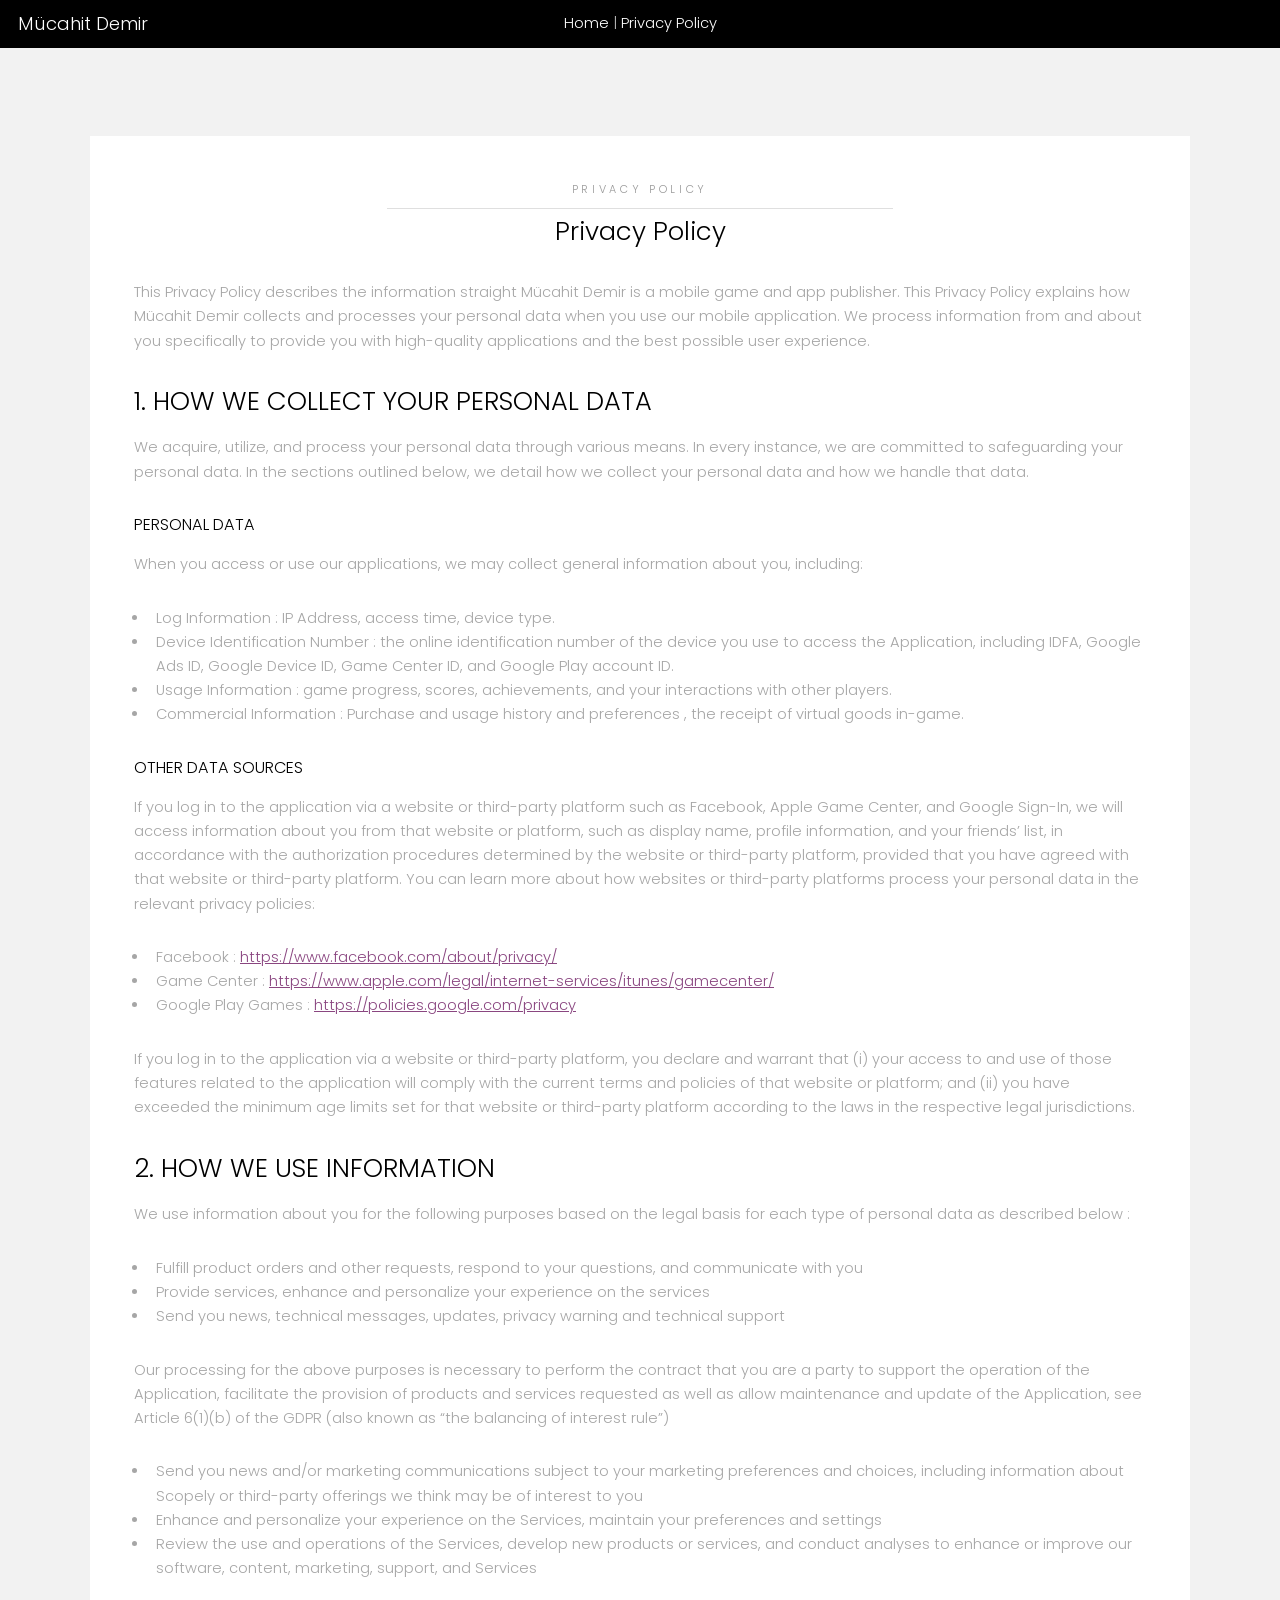
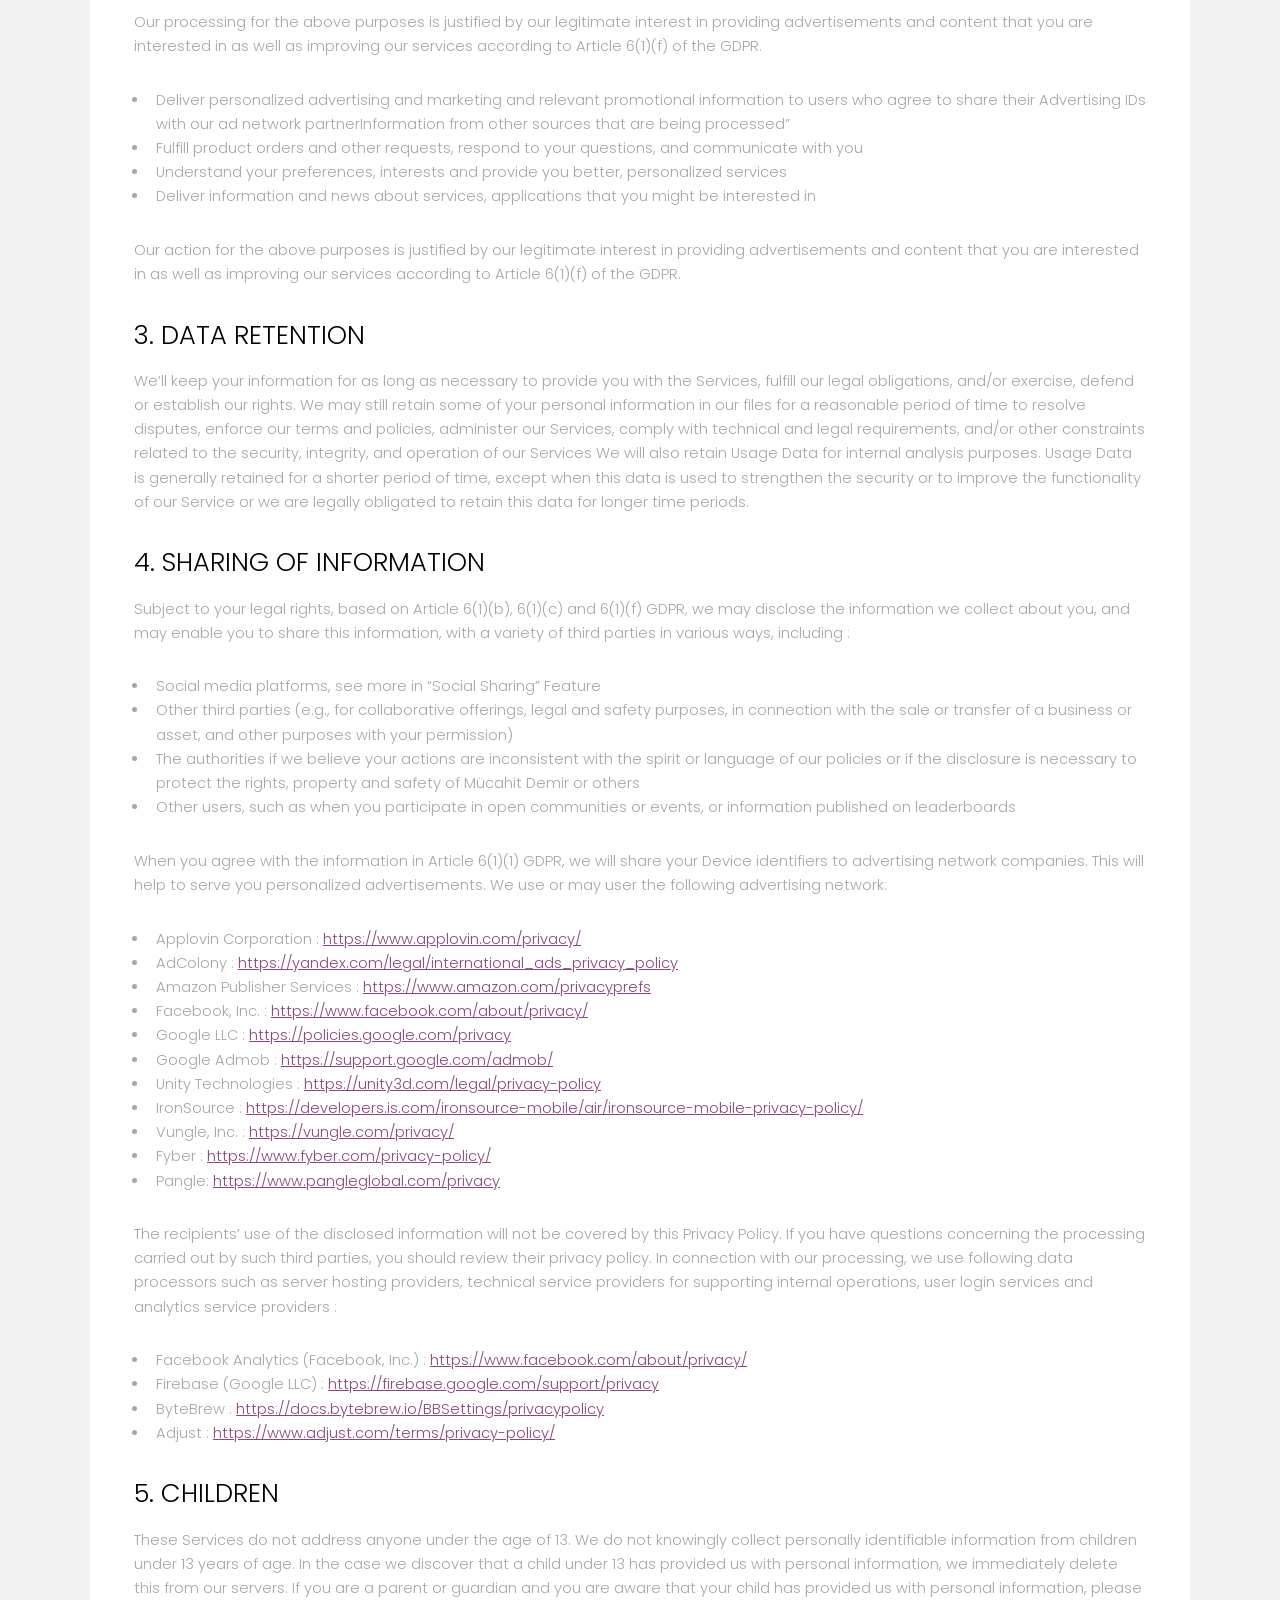
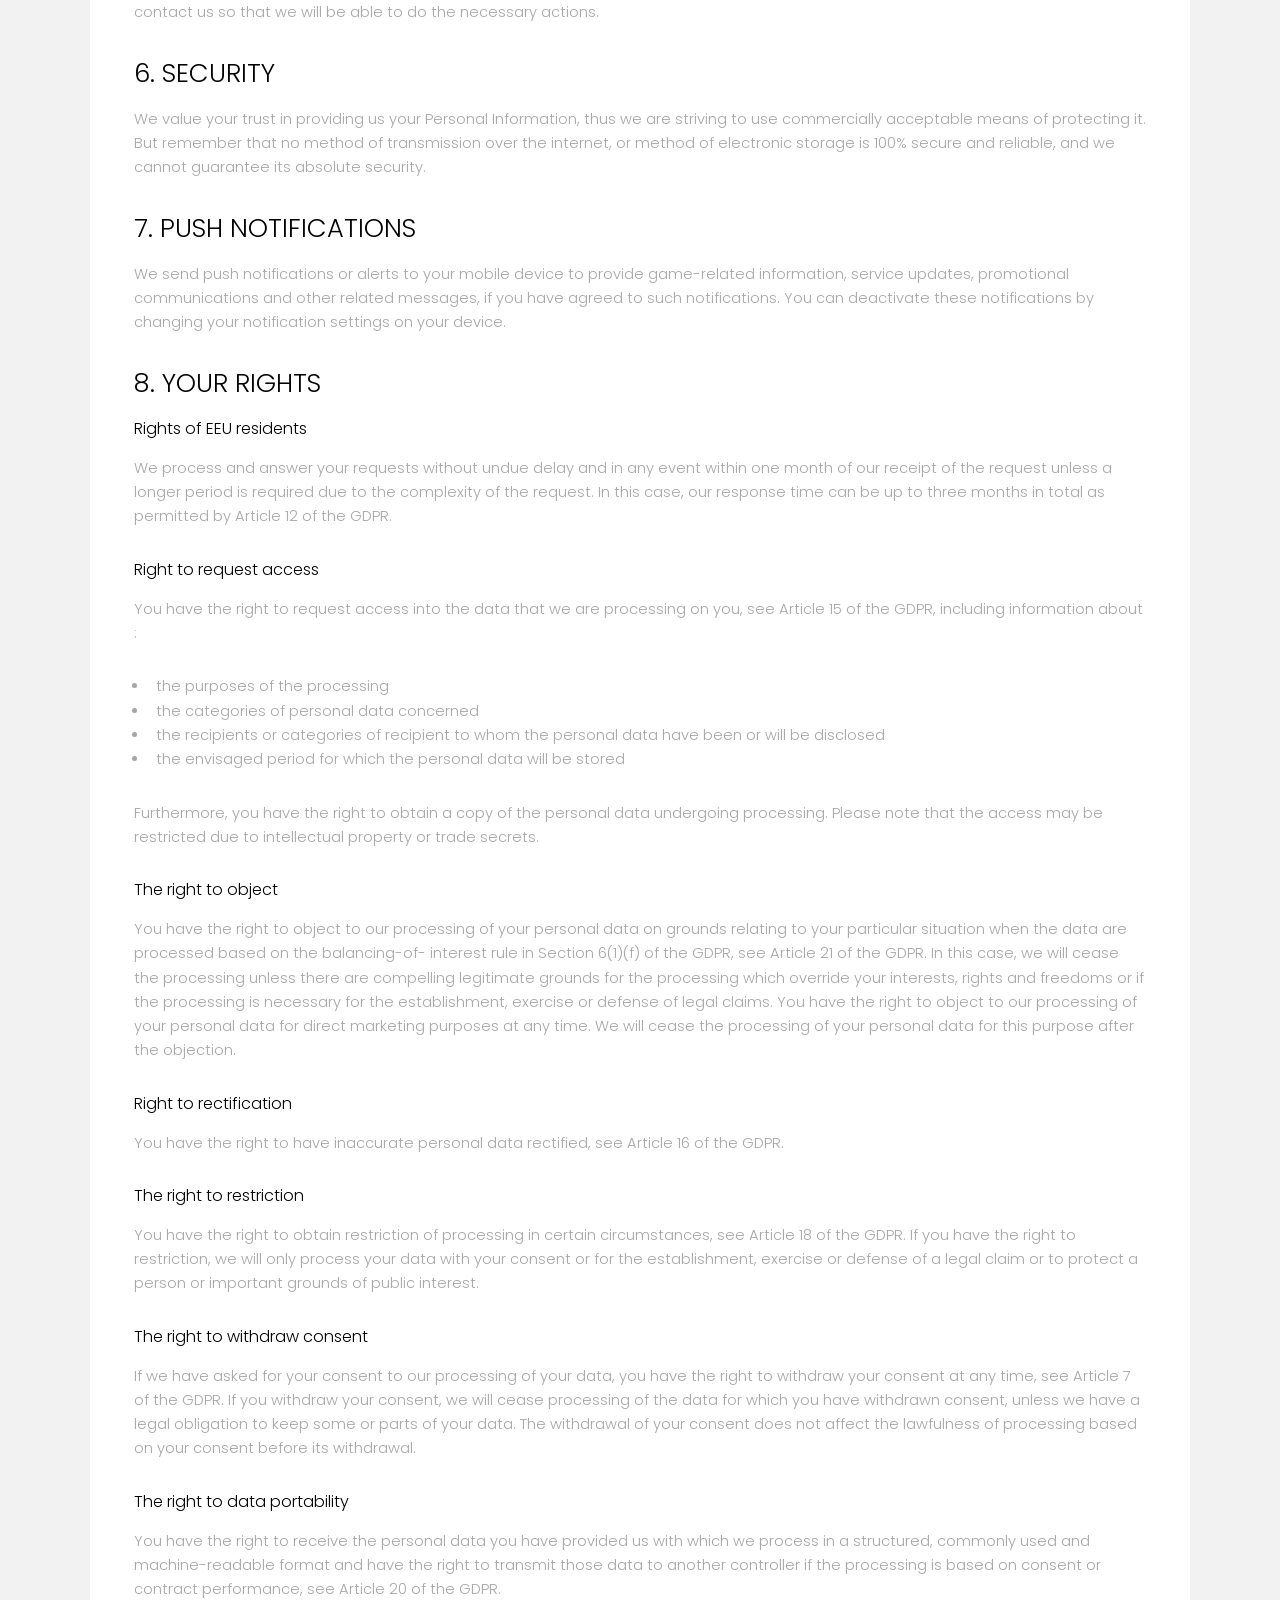
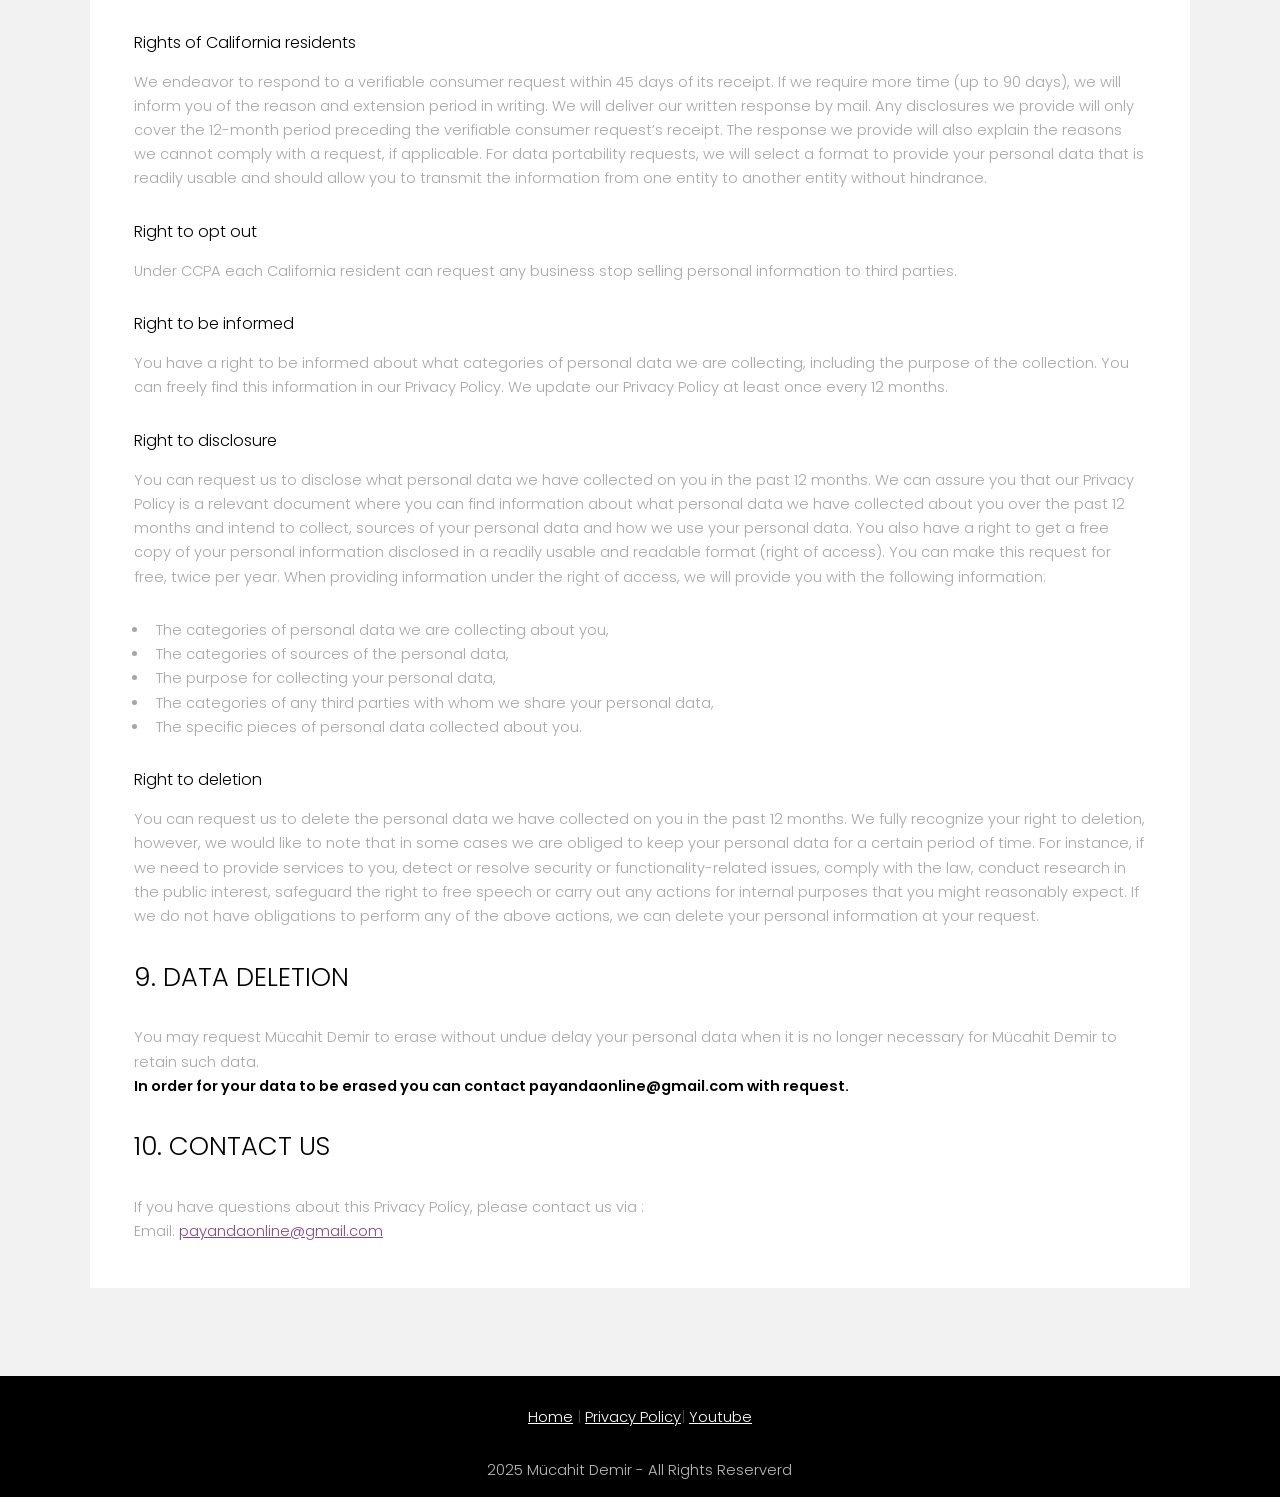
==== privacy-policy.html @ b6d3e5eb "i" ====
<!DOCTYPE HTML>
<html>
<head>
    <title>Mücahit Demir - Privacy Policy</title>
    <meta charset="utf-8">
    <meta name="robots" content="index, follow, max-image-preview:large, max-snippet:-1, max-video-preview:-1">
    <meta name="viewport" content="width=device-width, initial-scale=1">
    <link rel="stylesheet" href="assets/css/main.css">
</head>
<body class="subpage">

    <!-- Header -->
    <header id="header" class="fit">
        <div class="logo"><a href="index.html">Mücahit Demir</a></div>
        <div class="nav">
            <a href="index.html">Home</a> | <a href="privacy-policy.html">Privacy Policy</a>
        </div>
        <!-- Nav <div class="menu"><a href="#menu">Menu</a></div>-->

    </header>
    <!-- Nav -->
    <nav id="menu">
        <ul class="links">
            <li><a href="index.html">Home</a></li>
            <li><a href="privacy-policy.html">Privacy Policy</a></li>
        </ul>
    </nav>
    <!-- Two -->
    <section id="two" class="wrapper style2">
        <div class="inner">
            <div class="box">
                <div class="content">
                    <!-- Two -->
                    <header class="align-center">
                        <p>Privacy Policy</p>
                        <h2>Privacy Policy</h2>
                    </header>
                    <p>This Privacy Policy describes the information straight Mücahit Demir is a mobile game and app publisher. This Privacy Policy explains how Mücahit Demir collects and processes your personal data when you use our mobile application. We process information from and about you specifically to provide you with high-quality applications and the best possible user experience. </p>
                    <h2>1. HOW WE COLLECT YOUR PERSONAL DATA</h2>
                    <p>We acquire, utilize, and process your personal data through various means. In every instance, we are committed to safeguarding your personal data. In the sections outlined below, we detail how we collect your personal data and how we handle that data. </p>
                    <h4>PERSONAL DATA</h4>
                    <p>When you access or use our applications, we may collect general information about you, including:</p>

                    <ul>
                        <li>Log Information : IP Address, access time, device type.</li>
                        <li>Device Identification Number : the online identification number of the device you use to access the Application, including IDFA, Google Ads ID, Google Device ID, Game Center ID, and Google Play account ID.</li>
                        <li>Usage Information : game progress, scores, achievements, and your interactions with other players.</li>
                        <li>Commercial Information : Purchase and usage history and preferences , the receipt of virtual goods in-game.</li>
                    </ul>
                    <h4>OTHER DATA SOURCES</h4>
                    <p>If you log in to the application via a website or third-party platform such as Facebook, Apple Game Center, and Google Sign-In, we will access information about you from that website or platform, such as display name, profile information, and your friends’ list, in accordance with the authorization procedures determined by the website or third-party platform, provided that you have agreed with that website or third-party platform. You can learn more about how websites or third-party platforms process your personal data in the relevant privacy policies: </p>
                    <ul>
                        <li>Facebook : <a href="https://www.facebook.com/about/privacy/">https://www.facebook.com/about/privacy/</a></li>
                        <li>Game Center : <a href="https://www.apple.com/legal/internet-services/itunes/gamecenter/">https://www.apple.com/legal/internet-services/itunes/gamecenter/</a></li>
                        <li>Google Play Games : <a href="https://policies.google.com/privacy">https://policies.google.com/privacy</a></li>
                    </ul>
                    <p>If you log in to the application via a website or third-party platform, you declare and warrant that (i) your access to and use of those features related to the application will comply with the current terms and policies of that website or platform; and (ii) you have exceeded the minimum age limits set for that website or third-party platform according to the laws in the respective legal jurisdictions.</p>

                    <h2>2. HOW WE USE INFORMATION</h2>
                    <p>We use information about you for the following purposes based on the legal basis for each type of personal data as described below :</p>

                    <ul>
                        <li>Fulfill product orders and other requests, respond to your questions, and communicate with you</li>
                        <li>Provide services, enhance and personalize your experience on the services</li>
                        <li>Send you news, technical messages, updates, privacy warning and technical support</li>
                    </ul>

                    <p>Our processing for the above purposes is necessary to perform the contract that you are a party to support the operation of the Application, facilitate the provision of products and services requested as well as allow maintenance and update of the Application, see Article 6(1)(b) of the GDPR (also known as “the balancing of interest rule”)</p>
                    <ul>
                        <li>Send you news and/or marketing communications subject to your marketing preferences and choices, including information about Scopely or third-party offerings we think may be of interest to you</li>
                        <li>Enhance and personalize your experience on the Services, maintain your preferences and settings</li>
                        <li>Review the use and operations of the Services, develop new products or services, and conduct analyses to enhance or improve our software, content, marketing, support, and Services</li>
                    </ul>

                    <p>Our processing for the above purposes is justified by our legitimate interest in providing advertisements and content that you are interested in as well as improving our services according to Article 6(1)(f) of the GDPR.</p>

                    <ul>
                        <li>Deliver personalized advertising and marketing and relevant promotional information to users who agree to share their Advertising IDs with our ad network partnerInformation from other sources that are being processed”</li>
                        <li>Fulfill product orders and other requests, respond to your questions, and communicate with you</li>
                        <li>Understand your preferences, interests and provide you better, personalized services</li>
                        <li>Deliver information and news about services, applications that you might be interested in</li>
                    </ul>

                    <p>Our action for the above purposes is justified by our legitimate interest in providing advertisements and content that you are interested in as well as improving our services according to Article 6(1)(f) of the GDPR.</p>

                    <h2>3. DATA RETENTION</h2>

                    <p>We’ll keep your information for as long as necessary to provide you with the Services, fulfill our legal obligations, and/or exercise, defend or establish our rights. We may still retain some of your personal information in our files for a reasonable period of time to resolve disputes, enforce our terms and policies, administer our Services, comply with technical and legal requirements, and/or other constraints related to the security, integrity, and operation of our Services We will also retain Usage Data for internal analysis purposes. Usage Data is generally retained for a shorter period of time, except when this data is used to strengthen the security or to improve the functionality of our Service or we are legally obligated to retain this data for longer time periods. </p>

                    <h2>4. SHARING OF INFORMATION</h2>

                    <p>Subject to your legal rights, based on Article 6(1)(b), 6(1)(c) and 6(1)(f) GDPR, we may disclose the information we collect about you, and may enable you to share this information, with a variety of third parties in various ways, including : </p>

                    <ul>
                        <li>Social media platforms, see more in “Social Sharing” Feature</li>
                        <li>Other third parties (e.g., for collaborative offerings, legal and safety purposes, in connection with the sale or transfer of a business or asset, and other purposes with your permission)</li>
                        <li>The authorities if we believe your actions are inconsistent with the spirit or language of our policies or if the disclosure is necessary to protect the rights, property and safety of Mücahit Demir or others</li>
                        <li>Other users, such as when you participate in open communities or events, or information published on leaderboards</li>
                    </ul>

                    <p>When you agree with the information in Article 6(1)(1) GDPR, we will share your Device identifiers to advertising network companies. This will help to serve you personalized advertisements. We use or may user the following advertising network: </p>

                    <ul>
                        <li>Applovin Corporation : <a href="https://www.applovin.com/privacy/">https://www.applovin.com/privacy/</a></li>
                        <li>AdColony : <a href="https://yandex.com/legal/international_ads_privacy_policy">https://yandex.com/legal/international_ads_privacy_policy</a></li>
                        <li>Amazon Publisher Services : <a href="https://www.amazon.com/privacyprefs">https://www.amazon.com/privacyprefs</a></li>
                        <li>Facebook, Inc. : <a href="https://www.facebook.com/about/privacy/">https://www.facebook.com/about/privacy/</a></li>
                        <li>Google LLC : <a href="https://policies.google.com/privacy">https://policies.google.com/privacy</a></li>
                        <li>Google Admob : <a href="https://support.google.com/admob/">https://support.google.com/admob/</a></li>
                        <li>Unity Technologies : <a href="https://unity3d.com/legal/privacy-policy">https://unity3d.com/legal/privacy-policy</a></li>
                        <li>IronSource : <a href="https://developers.is.com/ironsource-mobile/air/ironsource-mobile-privacy-policy/">https://developers.is.com/ironsource-mobile/air/ironsource-mobile-privacy-policy/</a></li>
                        <li>Vungle, Inc. : <a href="https://vungle.com/privacy/">https://vungle.com/privacy/</a></li>
                        <li>Fyber : <a href="https://www.fyber.com/privacy-policy/">https://www.fyber.com/privacy-policy/</a></li>
                        <li>Pangle: <a href="https://www.pangleglobal.com/privacy">https://www.pangleglobal.com/privacy</a></li>
                    </ul>

                    <p>
                        The recipients’ use of the disclosed information will not be covered by this Privacy Policy. If you have questions concerning the processing carried out by such third parties, you should review their privacy policy.
                        In connection with our processing, we use following data processors such as server hosting providers, technical service providers for supporting internal operations, user login services and analytics service providers :
                    </p>

                    <ul>
                        <li>Facebook Analytics (Facebook, Inc.) : <a href="https://www.facebook.com/about/privacy/">https://www.facebook.com/about/privacy/</a></li>
                        <li>Firebase (Google LLC) : <a href="https://firebase.google.com/support/privacy">https://firebase.google.com/support/privacy</a></li>
                        <li>ByteBrew : <a href="https://docs.bytebrew.io/BBSettings/privacypolicy">https://docs.bytebrew.io/BBSettings/privacypolicy</a></li>
                        <li>Adjust : <a href="https://www.adjust.com/terms/privacy-policy/">https://www.adjust.com/terms/privacy-policy/</a></li>
                    </ul>

                    <h2>5. CHILDREN</h2>

                    <p>These Services do not address anyone under the age of 13. We do not knowingly collect personally identifiable information from children under 13 years of age. In the case we discover that a child under 13 has provided us with personal information, we immediately delete this from our servers. If you are a parent or guardian and you are aware that your child has provided us with personal information, please contact us so that we will be able to do the necessary actions.</p>

                    <h2>6. SECURITY</h2>
                    <p>We value your trust in providing us your Personal Information, thus we are striving to use commercially acceptable means of protecting it. But remember that no method of transmission over the internet, or method of electronic storage is 100% secure and reliable, and we cannot guarantee its absolute security. </p>

                    <h2>7. PUSH NOTIFICATIONS</h2>

                    <p>We send push notifications or alerts to your mobile device to provide game-related information, service updates, promotional communications and other related messages, if you have agreed to such notifications. You can deactivate these notifications by changing your notification settings on your device. </p>

                    <h2>8. YOUR RIGHTS</h2>
                    <h4>Rights of EEU residents</h4>
                    <p>We process and answer your requests without undue delay and in any event within one month of our receipt of the request unless a longer period is required due to the complexity of the request. In this case, our response time can be up to three months in total as permitted by Article 12 of the GDPR.</p>
                    <h4>Right to request access</h4>
                    <p>You have the right to request access into the data that we are processing on you, see Article 15 of the GDPR, including information about : </p>

                    <ul>
                        <li>the purposes of the processing</li>
                        <li>the categories of personal data concerned</li>
                        <li>the recipients or categories of recipient to whom the personal data have been or will be disclosed</li>
                        <li>the envisaged period for which the personal data will be stored</li>
                    </ul>
                    <p>Furthermore, you have the right to obtain a copy of the personal data undergoing processing. Please note that the access may be restricted due to intellectual property or trade secrets. </p>
                    <h4>The right to object</h4>
                    <p>
                        You have the right to object to our processing of your personal data on grounds relating to your particular situation when the data are processed based on the balancing-of- interest rule in Section 6(1)(f) of the GDPR, see Article 21 of the GDPR. In this case, we will cease the processing unless there are compelling legitimate grounds for the processing which override your interests, rights and freedoms or if the processing is necessary for the establishment, exercise or defense of legal claims.
                        You have the right to object to our processing of your personal data for direct marketing purposes at any time. We will cease the processing of your personal data for this purpose after the objection.
                    </p>
                    <h4>Right to rectification</h4>
                    <p>You have the right to have inaccurate personal data rectified, see Article 16 of the GDPR.</p>
                    <h4>The right to restriction</h4>
                    <p>You have the right to obtain restriction of processing in certain circumstances, see Article 18 of the GDPR. If you have the right to restriction, we will only process your data with your consent or for the establishment, exercise or defense of a legal claim or to protect a person or important grounds of public interest. </p>
                    <h4>The right to withdraw consent</h4>
                    <p>
                        If we have asked for your consent to our processing of your data, you have the right to withdraw your consent at any time, see Article 7 of the GDPR.
                        If you withdraw your consent, we will cease processing of the data for which you have withdrawn consent, unless we have a legal obligation to keep some or parts of your data.
                        The withdrawal of your consent does not affect the lawfulness of processing based on your consent before its withdrawal.
                    </p>
                    <h4>The right to data portability</h4>
                    <p>You have the right to receive the personal data you have provided us with which we process in a structured, commonly used and machine-readable format and have the right to transmit those data to another controller if the processing is based on consent or contract performance, see Article 20 of the GDPR.</p>
                    <h4>Rights of California residents</h4>
                    <p>
                        We endeavor to respond to a verifiable consumer request within 45 days of its receipt. If we require more time (up to 90 days), we will inform you of the reason and extension period in writing. We will deliver our written response by mail.
                        Any disclosures we provide will only cover the 12-month period preceding the verifiable consumer request’s receipt. The response we provide will also explain the reasons we cannot comply with a request, if applicable. For data portability requests, we will select a format to provide your personal data that is readily usable and should allow you to transmit the information from one entity to another entity without hindrance.
                    </p>
                    <h4>Right to opt out</h4>
                    <p>Under CCPA each California resident can request any business stop selling personal information to third parties.</p>
                    <h4>Right to be informed</h4>
                    <p>You have a right to be informed about what categories of personal data we are collecting, including the purpose of the collection. You can freely find this information in our Privacy Policy. We update our Privacy Policy at least once every 12 months.</p>
                    <h4>Right to disclosure</h4>
                    <p>
                        You can request us to disclose what personal data we have collected on you in the past 12 months.
                        We can assure you that our Privacy Policy is a relevant document where you can find information about what personal data we have collected about you over the past 12 months and intend to collect, sources of your personal data and how we use your personal data.
                        You also have a right to get a free copy of your personal information disclosed in a readily usable and readable format (right of access). You can make this request for free, twice per year.
                        When providing information under the right of access, we will provide you with the following information:
                    </p>
                    <ul>
                        <li>The categories of personal data we are collecting about you,</li>
                        <li>The categories of sources of the personal data,</li>
                        <li>The purpose for collecting your personal data,</li>
                        <li>The categories of any third parties with whom we share your personal data,</li>
                        <li>The specific pieces of personal data collected about you.</li>
                    </ul>
                    <h4>Right to deletion</h4>

                    <p>
                        You can request us to delete the personal data we have collected on you in the past 12 months.
                        We fully recognize your right to deletion, however, we would like to note that in some cases we are obliged to keep your personal data for a certain period of time. For instance, if we need to provide services to you, detect or resolve security or functionality-related issues, comply with the law, conduct research in the public interest, safeguard the right to free speech or carry out any actions for internal purposes that you might reasonably expect. If we do not have obligations to perform any of the above actions, we can delete your personal information at your request.
                    </p>

                    <h2>9. DATA DELETION</h2>
                    <p></p>
                    You may request Mücahit Demir to erase without undue delay your personal data when it is no longer necessary for Mücahit Demir to retain such data.
                    <br />
                    <b>In order for your data to be erased you can contact payandaonline@gmail.com with request.</b>
                    <p></p>
                    <h2>10. CONTACT US</h2>
                    <p></p>
                    If you have questions about this Privacy Policy, please contact us via :
                    <br />
                    Email: <a href="mailto:payandaonline@gmail.com">payandaonline@gmail.com</a>

                </div>
            </div>
        </div>
    </section>
    <!-- Footer -->
    <footer id="footer">
        <div class="container">
            <a href="index.html">Home</a> | <a href="privacy-policy.html">Privacy Policy</a>| <a href="https://www.youtube.com/@po-mucahitdemir">Youtube</a>
            <p></p>
            <div class="copyright">2025 Mücahit Demir - All Rights Reserverd</div>
        </div>
    </footer>

    <!-- Scripts -->
    <script src="assets/js/jquery.min.js"></script>
    <script src="assets/js/jquery.scrollex.min.js"></script>
    <script src="assets/js/skel.min.js"></script>
    <script src="assets/js/util.js"></script>
    <script src="assets/js/main.js"></script>
</body>
</html>
---- assets/css/main.css ----
@charset "UTF-8";
@import url(font-awesome.min.css);
@import url("https://fonts.googleapis.com/css?family=Poppins:300,400,500,600,700");

/* Reset */

	html, body, div, span, applet, object, iframe, h1, h2, h3, h4, h5, h6, p, blockquote, pre, a, abbr, acronym, address, big, cite, code, del, dfn, em, img, ins, kbd, q, s, samp, small, strike, strong, sub, sup, tt, var, b, u, i, center, dl, dt, dd, ol, ul, li, fieldset, form, label, legend, table, caption, tbody, tfoot, thead, tr, th, td, article, aside, canvas, details, embed, figure, figcaption, footer, header, hgroup, menu, nav, output, ruby, section, summary, time, mark, audio, video {
		margin: 0;
		padding: 0;
		border: 0;
		font-size: 100%;
		font: inherit;
		vertical-align: baseline;
	}
.image.fit img {
	width: 100%;
	height: auto;
}
	article, aside, details, figcaption, figure, footer, header, hgroup, menu, nav, section {
		display: block;
	}

	body {
		line-height: 1;
	}

	ol, ul {
		list-style: none;
	}

	blockquote, q {
		quotes: none;
	}

	blockquote:before, blockquote:after, q:before, q:after {
		content: '';
		content: none;
	}

	table {
		border-collapse: collapse;
		border-spacing: 0;
	}

	body {
		-webkit-text-size-adjust: none;
	}

/* Box Model */

	*, *:before, *:after {
		-moz-box-sizing: border-box;
		-webkit-box-sizing: border-box;
		box-sizing: border-box;
	}

/* Containers */

	.container {
		margin-left: auto;
		margin-right: auto;
	}

	.container.\31 25\25 {
		width: 100%;
		max-width: 100rem;
		min-width: 80rem;
	}

	.container.\37 5\25 {
		width: 60rem;
	}

	.container.\35 0\25 {
		width: 40rem;
	}

	.container.\32 5\25 {
		width: 20rem;
	}

	.container {
		width: 80rem;
	}

	@media screen and (max-width: 1680px) {

		.container.\31 25\25 {
			width: 100%;
			max-width: 100rem;
			min-width: 80rem;
		}

		.container.\37 5\25 {
			width: 60rem;
		}

		.container.\35 0\25 {
			width: 40rem;
		}

		.container.\32 5\25 {
			width: 20rem;
		}

		.container {
			width: 80rem;
		}

	}

	@media screen and (max-width: 1280px) {

		.container.\31 25\25 {
			width: 100%;
			max-width: 81.25rem;
			min-width: 65rem;
		}

		.container.\37 5\25 {
			width: 48.75rem;
		}

		.container.\35 0\25 {
			width: 32.5rem;
		}

		.container.\32 5\25 {
			width: 16.25rem;
		}

		.container {
			width: 65rem;
		}

	}

	@media screen and (max-width: 980px) {

		.container.\31 25\25 {
			width: 100%;
			max-width: 112.5%;
			min-width: 90%;
		}

		.container.\37 5\25 {
			width: 67.5%;
		}

		.container.\35 0\25 {
			width: 45%;
		}

		.container.\32 5\25 {
			width: 22.5%;
		}

		.container {
			width: 90%;
		}

	}

	@media screen and (max-width: 736px) {

		.container.\31 25\25 {
			width: 100%;
			max-width: 112.5%;
			min-width: 90%;
		}

		.container.\37 5\25 {
			width: 67.5%;
		}

		.container.\35 0\25 {
			width: 45%;
		}

		.container.\32 5\25 {
			width: 22.5%;
		}

		.container {
			width: 90% !important;
		}

	}

	@media screen and (max-width: 480px) {

		.container.\31 25\25 {
			width: 100%;
			max-width: 112.5%;
			min-width: 90%;
		}

		.container.\37 5\25 {
			width: 67.5%;
		}

		.container.\35 0\25 {
			width: 45%;
		}

		.container.\32 5\25 {
			width: 22.5%;
		}

		.container {
			width: 90% !important;
		}

	}

/* Grid */

	.row {
		border-bottom: solid 1px transparent;
		-moz-box-sizing: border-box;
		-webkit-box-sizing: border-box;
		box-sizing: border-box;
	}

	.row > * {
		float: left;
		-moz-box-sizing: border-box;
		-webkit-box-sizing: border-box;
		box-sizing: border-box;
	}

	.row:after, .row:before {
		content: '';
		display: block;
		clear: both;
		height: 0;
	}

	.row.uniform > * > :first-child {
		margin-top: 0;
	}

	.row.uniform > * > :last-child {
		margin-bottom: 0;
	}

	.row.\30 \25 > * {
		padding: 0 0 0 0rem;
	}

	.row.\30 \25 {
		margin: 0 0 -1px 0rem;
	}

	.row.uniform.\30 \25 > * {
		padding: 0rem 0 0 0rem;
	}

	.row.uniform.\30 \25 {
		margin: 0rem 0 -1px 0rem;
	}

	.row > * {
		padding: 0 0 0 2rem;
	}

	.row {
		margin: 0 0 -1px -2rem;
	}

	.row.uniform > * {
		padding: 2rem 0 0 2rem;
	}

	.row.uniform {
		margin: -2rem 0 -1px -2rem;
	}

	.row.\32 00\25 > * {
		padding: 0 0 0 4rem;
	}

	.row.\32 00\25 {
		margin: 0 0 -1px -4rem;
	}

	.row.uniform.\32 00\25 > * {
		padding: 4rem 0 0 4rem;
	}

	.row.uniform.\32 00\25 {
		margin: -4rem 0 -1px -4rem;
	}

	.row.\31 50\25 > * {
		padding: 0 0 0 3rem;
	}

	.row.\31 50\25 {
		margin: 0 0 -1px -3rem;
	}

	.row.uniform.\31 50\25 > * {
		padding: 3rem 0 0 3rem;
	}

	.row.uniform.\31 50\25 {
		margin: -3rem 0 -1px -3rem;
	}

	.row.\35 0\25 > * {
		padding: 0 0 0 1rem;
	}

	.row.\35 0\25 {
		margin: 0 0 -1px -1rem;
	}

	.row.uniform.\35 0\25 > * {
		padding: 1rem 0 0 1rem;
	}

	.row.uniform.\35 0\25 {
		margin: -1rem 0 -1px -1rem;
	}

	.row.\32 5\25 > * {
		padding: 0 0 0 0.5rem;
	}

	.row.\32 5\25 {
		margin: 0 0 -1px -0.5rem;
	}

	.row.uniform.\32 5\25 > * {
		padding: 0.5rem 0 0 0.5rem;
	}

	.row.uniform.\32 5\25 {
		margin: -0.5rem 0 -1px -0.5rem;
	}

	.\31 2u, .\31 2u\24 {
		width: 100%;
		clear: none;
		margin-left: 0;
	}

	.\31 1u, .\31 1u\24 {
		width: 91.6666666667%;
		clear: none;
		margin-left: 0;
	}

	.\31 0u, .\31 0u\24 {
		width: 83.3333333333%;
		clear: none;
		margin-left: 0;
	}

	.\39 u, .\39 u\24 {
		width: 75%;
		clear: none;
		margin-left: 0;
	}

	.\38 u, .\38 u\24 {
		width: 66.6666666667%;
		clear: none;
		margin-left: 0;
	}

	.\37 u, .\37 u\24 {
		width: 58.3333333333%;
		clear: none;
		margin-left: 0;
	}

	.\36 u, .\36 u\24 {
		width: 50%;
		clear: none;
		margin-left: 0;
	}

	.\35 u, .\35 u\24 {
		width: 41.6666666667%;
		clear: none;
		margin-left: 0;
	}

	.\34 u, .\34 u\24 {
		width: 33.3333333333%;
		clear: none;
		margin-left: 0;
	}

	.\33 u, .\33 u\24 {
		width: 25%;
		clear: none;
		margin-left: 0;
	}

	.\32 u, .\32 u\24 {
		width: 16.6666666667%;
		clear: none;
		margin-left: 0;
	}

	.\31 u, .\31 u\24 {
		width: 8.3333333333%;
		clear: none;
		margin-left: 0;
	}

	.\31 2u\24 + *,
	.\31 1u\24 + *,
	.\31 0u\24 + *,
	.\39 u\24 + *,
	.\38 u\24 + *,
	.\37 u\24 + *,
	.\36 u\24 + *,
	.\35 u\24 + *,
	.\34 u\24 + *,
	.\33 u\24 + *,
	.\32 u\24 + *,
	.\31 u\24 + * {
		clear: left;
	}

	.\-11u {
		margin-left: 91.66667%;
	}

	.\-10u {
		margin-left: 83.33333%;
	}

	.\-9u {
		margin-left: 75%;
	}

	.\-8u {
		margin-left: 66.66667%;
	}

	.\-7u {
		margin-left: 58.33333%;
	}

	.\-6u {
		margin-left: 50%;
	}

	.\-5u {
		margin-left: 41.66667%;
	}

	.\-4u {
		margin-left: 33.33333%;
	}

	.\-3u {
		margin-left: 25%;
	}

	.\-2u {
		margin-left: 16.66667%;
	}

	.\-1u {
		margin-left: 8.33333%;
	}

	@media screen and (max-width: 1680px) {

		.row > * {
			padding: 0 0 0 2rem;
		}

		.row {
			margin: 0 0 -1px -2rem;
		}

		.row.uniform > * {
			padding: 2rem 0 0 2rem;
		}

		.row.uniform {
			margin: -2rem 0 -1px -2rem;
		}

		.row.\32 00\25 > * {
			padding: 0 0 0 4rem;
		}

		.row.\32 00\25 {
			margin: 0 0 -1px -4rem;
		}

		.row.uniform.\32 00\25 > * {
			padding: 4rem 0 0 4rem;
		}

		.row.uniform.\32 00\25 {
			margin: -4rem 0 -1px -4rem;
		}

		.row.\31 50\25 > * {
			padding: 0 0 0 3rem;
		}

		.row.\31 50\25 {
			margin: 0 0 -1px -3rem;
		}

		.row.uniform.\31 50\25 > * {
			padding: 3rem 0 0 3rem;
		}

		.row.uniform.\31 50\25 {
			margin: -3rem 0 -1px -3rem;
		}

		.row.\35 0\25 > * {
			padding: 0 0 0 1rem;
		}

		.row.\35 0\25 {
			margin: 0 0 -1px -1rem;
		}

		.row.uniform.\35 0\25 > * {
			padding: 1rem 0 0 1rem;
		}

		.row.uniform.\35 0\25 {
			margin: -1rem 0 -1px -1rem;
		}

		.row.\32 5\25 > * {
			padding: 0 0 0 0.5rem;
		}

		.row.\32 5\25 {
			margin: 0 0 -1px -0.5rem;
		}

		.row.uniform.\32 5\25 > * {
			padding: 0.5rem 0 0 0.5rem;
		}

		.row.uniform.\32 5\25 {
			margin: -0.5rem 0 -1px -0.5rem;
		}

		.\31 2u\28xlarge\29, .\31 2u\24\28xlarge\29 {
			width: 100%;
			clear: none;
			margin-left: 0;
		}

		.\31 1u\28xlarge\29, .\31 1u\24\28xlarge\29 {
			width: 91.6666666667%;
			clear: none;
			margin-left: 0;
		}

		.\31 0u\28xlarge\29, .\31 0u\24\28xlarge\29 {
			width: 83.3333333333%;
			clear: none;
			margin-left: 0;
		}

		.\39 u\28xlarge\29, .\39 u\24\28xlarge\29 {
			width: 75%;
			clear: none;
			margin-left: 0;
		}

		.\38 u\28xlarge\29, .\38 u\24\28xlarge\29 {
			width: 66.6666666667%;
			clear: none;
			margin-left: 0;
		}

		.\37 u\28xlarge\29, .\37 u\24\28xlarge\29 {
			width: 58.3333333333%;
			clear: none;
			margin-left: 0;
		}

		.\36 u\28xlarge\29, .\36 u\24\28xlarge\29 {
			width: 50%;
			clear: none;
			margin-left: 0;
		}

		.\35 u\28xlarge\29, .\35 u\24\28xlarge\29 {
			width: 41.6666666667%;
			clear: none;
			margin-left: 0;
		}

		.\34 u\28xlarge\29, .\34 u\24\28xlarge\29 {
			width: 33.3333333333%;
			clear: none;
			margin-left: 0;
		}

		.\33 u\28xlarge\29, .\33 u\24\28xlarge\29 {
			width: 25%;
			clear: none;
			margin-left: 0;
		}

		.\32 u\28xlarge\29, .\32 u\24\28xlarge\29 {
			width: 16.6666666667%;
			clear: none;
			margin-left: 0;
		}

		.\31 u\28xlarge\29, .\31 u\24\28xlarge\29 {
			width: 8.3333333333%;
			clear: none;
			margin-left: 0;
		}

		.\31 2u\24\28xlarge\29 + *,
		.\31 1u\24\28xlarge\29 + *,
		.\31 0u\24\28xlarge\29 + *,
		.\39 u\24\28xlarge\29 + *,
		.\38 u\24\28xlarge\29 + *,
		.\37 u\24\28xlarge\29 + *,
		.\36 u\24\28xlarge\29 + *,
		.\35 u\24\28xlarge\29 + *,
		.\34 u\24\28xlarge\29 + *,
		.\33 u\24\28xlarge\29 + *,
		.\32 u\24\28xlarge\29 + *,
		.\31 u\24\28xlarge\29 + * {
			clear: left;
		}

		.\-11u\28xlarge\29 {
			margin-left: 91.66667%;
		}

		.\-10u\28xlarge\29 {
			margin-left: 83.33333%;
		}

		.\-9u\28xlarge\29 {
			margin-left: 75%;
		}

		.\-8u\28xlarge\29 {
			margin-left: 66.66667%;
		}

		.\-7u\28xlarge\29 {
			margin-left: 58.33333%;
		}

		.\-6u\28xlarge\29 {
			margin-left: 50%;
		}

		.\-5u\28xlarge\29 {
			margin-left: 41.66667%;
		}

		.\-4u\28xlarge\29 {
			margin-left: 33.33333%;
		}

		.\-3u\28xlarge\29 {
			margin-left: 25%;
		}

		.\-2u\28xlarge\29 {
			margin-left: 16.66667%;
		}

		.\-1u\28xlarge\29 {
			margin-left: 8.33333%;
		}

	}

	@media screen and (max-width: 1280px) {

		.row > * {
			padding: 0 0 0 1.5rem;
		}

		.row {
			margin: 0 0 -1px -1.5rem;
		}

		.row.uniform > * {
			padding: 1.5rem 0 0 1.5rem;
		}

		.row.uniform {
			margin: -1.5rem 0 -1px -1.5rem;
		}

		.row.\32 00\25 > * {
			padding: 0 0 0 3rem;
		}

		.row.\32 00\25 {
			margin: 0 0 -1px -3rem;
		}

		.row.uniform.\32 00\25 > * {
			padding: 3rem 0 0 3rem;
		}

		.row.uniform.\32 00\25 {
			margin: -3rem 0 -1px -3rem;
		}

		.row.\31 50\25 > * {
			padding: 0 0 0 2.25rem;
		}

		.row.\31 50\25 {
			margin: 0 0 -1px -2.25rem;
		}

		.row.uniform.\31 50\25 > * {
			padding: 2.25rem 0 0 2.25rem;
		}

		.row.uniform.\31 50\25 {
			margin: -2.25rem 0 -1px -2.25rem;
		}

		.row.\35 0\25 > * {
			padding: 0 0 0 0.75rem;
		}

		.row.\35 0\25 {
			margin: 0 0 -1px -0.75rem;
		}

		.row.uniform.\35 0\25 > * {
			padding: 0.75rem 0 0 0.75rem;
		}

		.row.uniform.\35 0\25 {
			margin: -0.75rem 0 -1px -0.75rem;
		}

		.row.\32 5\25 > * {
			padding: 0 0 0 0.375rem;
		}

		.row.\32 5\25 {
			margin: 0 0 -1px -0.375rem;
		}

		.row.uniform.\32 5\25 > * {
			padding: 0.375rem 0 0 0.375rem;
		}

		.row.uniform.\32 5\25 {
			margin: -0.375rem 0 -1px -0.375rem;
		}

		.\31 2u\28large\29, .\31 2u\24\28large\29 {
			width: 100%;
			clear: none;
			margin-left: 0;
		}

		.\31 1u\28large\29, .\31 1u\24\28large\29 {
			width: 91.6666666667%;
			clear: none;
			margin-left: 0;
		}

		.\31 0u\28large\29, .\31 0u\24\28large\29 {
			width: 83.3333333333%;
			clear: none;
			margin-left: 0;
		}

		.\39 u\28large\29, .\39 u\24\28large\29 {
			width: 75%;
			clear: none;
			margin-left: 0;
		}

		.\38 u\28large\29, .\38 u\24\28large\29 {
			width: 66.6666666667%;
			clear: none;
			margin-left: 0;
		}

		.\37 u\28large\29, .\37 u\24\28large\29 {
			width: 58.3333333333%;
			clear: none;
			margin-left: 0;
		}

		.\36 u\28large\29, .\36 u\24\28large\29 {
			width: 50%;
			clear: none;
			margin-left: 0;
		}

		.\35 u\28large\29, .\35 u\24\28large\29 {
			width: 41.6666666667%;
			clear: none;
			margin-left: 0;
		}

		.\34 u\28large\29, .\34 u\24\28large\29 {
			width: 33.3333333333%;
			clear: none;
			margin-left: 0;
		}

		.\33 u\28large\29, .\33 u\24\28large\29 {
			width: 25%;
			clear: none;
			margin-left: 0;
		}

		.\32 u\28large\29, .\32 u\24\28large\29 {
			width: 16.6666666667%;
			clear: none;
			margin-left: 0;
		}

		.\31 u\28large\29, .\31 u\24\28large\29 {
			width: 8.3333333333%;
			clear: none;
			margin-left: 0;
		}

		.\31 2u\24\28large\29 + *,
		.\31 1u\24\28large\29 + *,
		.\31 0u\24\28large\29 + *,
		.\39 u\24\28large\29 + *,
		.\38 u\24\28large\29 + *,
		.\37 u\24\28large\29 + *,
		.\36 u\24\28large\29 + *,
		.\35 u\24\28large\29 + *,
		.\34 u\24\28large\29 + *,
		.\33 u\24\28large\29 + *,
		.\32 u\24\28large\29 + *,
		.\31 u\24\28large\29 + * {
			clear: left;
		}

		.\-11u\28large\29 {
			margin-left: 91.66667%;
		}

		.\-10u\28large\29 {
			margin-left: 83.33333%;
		}

		.\-9u\28large\29 {
			margin-left: 75%;
		}

		.\-8u\28large\29 {
			margin-left: 66.66667%;
		}

		.\-7u\28large\29 {
			margin-left: 58.33333%;
		}

		.\-6u\28large\29 {
			margin-left: 50%;
		}

		.\-5u\28large\29 {
			margin-left: 41.66667%;
		}

		.\-4u\28large\29 {
			margin-left: 33.33333%;
		}

		.\-3u\28large\29 {
			margin-left: 25%;
		}

		.\-2u\28large\29 {
			margin-left: 16.66667%;
		}

		.\-1u\28large\29 {
			margin-left: 8.33333%;
		}

	}

	@media screen and (max-width: 980px) {

		.row > * {
			padding: 0 0 0 1.5rem;
		}

		.row {
			margin: 0 0 -1px -1.5rem;
		}

		.row.uniform > * {
			padding: 1.5rem 0 0 1.5rem;
		}

		.row.uniform {
			margin: -1.5rem 0 -1px -1.5rem;
		}

		.row.\32 00\25 > * {
			padding: 0 0 0 3rem;
		}

		.row.\32 00\25 {
			margin: 0 0 -1px -3rem;
		}

		.row.uniform.\32 00\25 > * {
			padding: 3rem 0 0 3rem;
		}

		.row.uniform.\32 00\25 {
			margin: -3rem 0 -1px -3rem;
		}

		.row.\31 50\25 > * {
			padding: 0 0 0 2.25rem;
		}

		.row.\31 50\25 {
			margin: 0 0 -1px -2.25rem;
		}

		.row.uniform.\31 50\25 > * {
			padding: 2.25rem 0 0 2.25rem;
		}

		.row.uniform.\31 50\25 {
			margin: -2.25rem 0 -1px -2.25rem;
		}

		.row.\35 0\25 > * {
			padding: 0 0 0 0.75rem;
		}

		.row.\35 0\25 {
			margin: 0 0 -1px -0.75rem;
		}

		.row.uniform.\35 0\25 > * {
			padding: 0.75rem 0 0 0.75rem;
		}

		.row.uniform.\35 0\25 {
			margin: -0.75rem 0 -1px -0.75rem;
		}

		.row.\32 5\25 > * {
			padding: 0 0 0 0.375rem;
		}

		.row.\32 5\25 {
			margin: 0 0 -1px -0.375rem;
		}

		.row.uniform.\32 5\25 > * {
			padding: 0.375rem 0 0 0.375rem;
		}

		.row.uniform.\32 5\25 {
			margin: -0.375rem 0 -1px -0.375rem;
		}

		.\31 2u\28medium\29, .\31 2u\24\28medium\29 {
			width: 100%;
			clear: none;
			margin-left: 0;
		}

		.\31 1u\28medium\29, .\31 1u\24\28medium\29 {
			width: 91.6666666667%;
			clear: none;
			margin-left: 0;
		}

		.\31 0u\28medium\29, .\31 0u\24\28medium\29 {
			width: 83.3333333333%;
			clear: none;
			margin-left: 0;
		}

		.\39 u\28medium\29, .\39 u\24\28medium\29 {
			width: 75%;
			clear: none;
			margin-left: 0;
		}

		.\38 u\28medium\29, .\38 u\24\28medium\29 {
			width: 66.6666666667%;
			clear: none;
			margin-left: 0;
		}

		.\37 u\28medium\29, .\37 u\24\28medium\29 {
			width: 58.3333333333%;
			clear: none;
			margin-left: 0;
		}

		.\36 u\28medium\29, .\36 u\24\28medium\29 {
			width: 50%;
			clear: none;
			margin-left: 0;
		}

		.\35 u\28medium\29, .\35 u\24\28medium\29 {
			width: 41.6666666667%;
			clear: none;
			margin-left: 0;
		}

		.\34 u\28medium\29, .\34 u\24\28medium\29 {
			width: 33.3333333333%;
			clear: none;
			margin-left: 0;
		}

		.\33 u\28medium\29, .\33 u\24\28medium\29 {
			width: 25%;
			clear: none;
			margin-left: 0;
		}

		.\32 u\28medium\29, .\32 u\24\28medium\29 {
			width: 16.6666666667%;
			clear: none;
			margin-left: 0;
		}

		.\31 u\28medium\29, .\31 u\24\28medium\29 {
			width: 8.3333333333%;
			clear: none;
			margin-left: 0;
		}

		.\31 2u\24\28medium\29 + *,
		.\31 1u\24\28medium\29 + *,
		.\31 0u\24\28medium\29 + *,
		.\39 u\24\28medium\29 + *,
		.\38 u\24\28medium\29 + *,
		.\37 u\24\28medium\29 + *,
		.\36 u\24\28medium\29 + *,
		.\35 u\24\28medium\29 + *,
		.\34 u\24\28medium\29 + *,
		.\33 u\24\28medium\29 + *,
		.\32 u\24\28medium\29 + *,
		.\31 u\24\28medium\29 + * {
			clear: left;
		}

		.\-11u\28medium\29 {
			margin-left: 91.66667%;
		}

		.\-10u\28medium\29 {
			margin-left: 83.33333%;
		}

		.\-9u\28medium\29 {
			margin-left: 75%;
		}

		.\-8u\28medium\29 {
			margin-left: 66.66667%;
		}

		.\-7u\28medium\29 {
			margin-left: 58.33333%;
		}

		.\-6u\28medium\29 {
			margin-left: 50%;
		}

		.\-5u\28medium\29 {
			margin-left: 41.66667%;
		}

		.\-4u\28medium\29 {
			margin-left: 33.33333%;
		}

		.\-3u\28medium\29 {
			margin-left: 25%;
		}

		.\-2u\28medium\29 {
			margin-left: 16.66667%;
		}

		.\-1u\28medium\29 {
			margin-left: 8.33333%;
		}

	}

	@media screen and (max-width: 736px) {

		.row > * {
			padding: 0 0 0 1.25rem;
		}

		.row {
			margin: 0 0 -1px -1.25rem;
		}

		.row.uniform > * {
			padding: 1.25rem 0 0 1.25rem;
		}

		.row.uniform {
			margin: -1.25rem 0 -1px -1.25rem;
		}

		.row.\32 00\25 > * {
			padding: 0 0 0 2.5rem;
		}

		.row.\32 00\25 {
			margin: 0 0 -1px -2.5rem;
		}

		.row.uniform.\32 00\25 > * {
			padding: 2.5rem 0 0 2.5rem;
		}

		.row.uniform.\32 00\25 {
			margin: -2.5rem 0 -1px -2.5rem;
		}

		.row.\31 50\25 > * {
			padding: 0 0 0 1.875rem;
		}

		.row.\31 50\25 {
			margin: 0 0 -1px -1.875rem;
		}

		.row.uniform.\31 50\25 > * {
			padding: 1.875rem 0 0 1.875rem;
		}

		.row.uniform.\31 50\25 {
			margin: -1.875rem 0 -1px -1.875rem;
		}

		.row.\35 0\25 > * {
			padding: 0 0 0 0.625rem;
		}

		.row.\35 0\25 {
			margin: 0 0 -1px -0.625rem;
		}

		.row.uniform.\35 0\25 > * {
			padding: 0.625rem 0 0 0.625rem;
		}

		.row.uniform.\35 0\25 {
			margin: -0.625rem 0 -1px -0.625rem;
		}

		.row.\32 5\25 > * {
			padding: 0 0 0 0.3125rem;
		}

		.row.\32 5\25 {
			margin: 0 0 -1px -0.3125rem;
		}

		.row.uniform.\32 5\25 > * {
			padding: 0.3125rem 0 0 0.3125rem;
		}

		.row.uniform.\32 5\25 {
			margin: -0.3125rem 0 -1px -0.3125rem;
		}

		.\31 2u\28small\29, .\31 2u\24\28small\29 {
			width: 100%;
			clear: none;
			margin-left: 0;
		}

		.\31 1u\28small\29, .\31 1u\24\28small\29 {
			width: 91.6666666667%;
			clear: none;
			margin-left: 0;
		}

		.\31 0u\28small\29, .\31 0u\24\28small\29 {
			width: 83.3333333333%;
			clear: none;
			margin-left: 0;
		}

		.\39 u\28small\29, .\39 u\24\28small\29 {
			width: 75%;
			clear: none;
			margin-left: 0;
		}

		.\38 u\28small\29, .\38 u\24\28small\29 {
			width: 66.6666666667%;
			clear: none;
			margin-left: 0;
		}

		.\37 u\28small\29, .\37 u\24\28small\29 {
			width: 58.3333333333%;
			clear: none;
			margin-left: 0;
		}

		.\36 u\28small\29, .\36 u\24\28small\29 {
			width: 50%;
			clear: none;
			margin-left: 0;
		}

		.\35 u\28small\29, .\35 u\24\28small\29 {
			width: 41.6666666667%;
			clear: none;
			margin-left: 0;
		}

		.\34 u\28small\29, .\34 u\24\28small\29 {
			width: 33.3333333333%;
			clear: none;
			margin-left: 0;
		}

		.\33 u\28small\29, .\33 u\24\28small\29 {
			width: 25%;
			clear: none;
			margin-left: 0;
		}

		.\32 u\28small\29, .\32 u\24\28small\29 {
			width: 16.6666666667%;
			clear: none;
			margin-left: 0;
		}

		.\31 u\28small\29, .\31 u\24\28small\29 {
			width: 8.3333333333%;
			clear: none;
			margin-left: 0;
		}

		.\31 2u\24\28small\29 + *,
		.\31 1u\24\28small\29 + *,
		.\31 0u\24\28small\29 + *,
		.\39 u\24\28small\29 + *,
		.\38 u\24\28small\29 + *,
		.\37 u\24\28small\29 + *,
		.\36 u\24\28small\29 + *,
		.\35 u\24\28small\29 + *,
		.\34 u\24\28small\29 + *,
		.\33 u\24\28small\29 + *,
		.\32 u\24\28small\29 + *,
		.\31 u\24\28small\29 + * {
			clear: left;
		}

		.\-11u\28small\29 {
			margin-left: 91.66667%;
		}

		.\-10u\28small\29 {
			margin-left: 83.33333%;
		}

		.\-9u\28small\29 {
			margin-left: 75%;
		}

		.\-8u\28small\29 {
			margin-left: 66.66667%;
		}

		.\-7u\28small\29 {
			margin-left: 58.33333%;
		}

		.\-6u\28small\29 {
			margin-left: 50%;
		}

		.\-5u\28small\29 {
			margin-left: 41.66667%;
		}

		.\-4u\28small\29 {
			margin-left: 33.33333%;
		}

		.\-3u\28small\29 {
			margin-left: 25%;
		}

		.\-2u\28small\29 {
			margin-left: 16.66667%;
		}

		.\-1u\28small\29 {
			margin-left: 8.33333%;
		}

	}

	@media screen and (max-width: 480px) {

		.row > * {
			padding: 0 0 0 1.25rem;
		}

		.row {
			margin: 0 0 -1px -1.25rem;
		}

		.row.uniform > * {
			padding: 1.25rem 0 0 1.25rem;
		}

		.row.uniform {
			margin: -1.25rem 0 -1px -1.25rem;
		}

		.row.\32 00\25 > * {
			padding: 0 0 0 2.5rem;
		}

		.row.\32 00\25 {
			margin: 0 0 -1px -2.5rem;
		}

		.row.uniform.\32 00\25 > * {
			padding: 2.5rem 0 0 2.5rem;
		}

		.row.uniform.\32 00\25 {
			margin: -2.5rem 0 -1px -2.5rem;
		}

		.row.\31 50\25 > * {
			padding: 0 0 0 1.875rem;
		}

		.row.\31 50\25 {
			margin: 0 0 -1px -1.875rem;
		}

		.row.uniform.\31 50\25 > * {
			padding: 1.875rem 0 0 1.875rem;
		}

		.row.uniform.\31 50\25 {
			margin: -1.875rem 0 -1px -1.875rem;
		}

		.row.\35 0\25 > * {
			padding: 0 0 0 0.625rem;
		}

		.row.\35 0\25 {
			margin: 0 0 -1px -0.625rem;
		}

		.row.uniform.\35 0\25 > * {
			padding: 0.625rem 0 0 0.625rem;
		}

		.row.uniform.\35 0\25 {
			margin: -0.625rem 0 -1px -0.625rem;
		}

		.row.\32 5\25 > * {
			padding: 0 0 0 0.3125rem;
		}

		.row.\32 5\25 {
			margin: 0 0 -1px -0.3125rem;
		}

		.row.uniform.\32 5\25 > * {
			padding: 0.3125rem 0 0 0.3125rem;
		}

		.row.uniform.\32 5\25 {
			margin: -0.3125rem 0 -1px -0.3125rem;
		}

		.\31 2u\28xsmall\29, .\31 2u\24\28xsmall\29 {
			width: 100%;
			clear: none;
			margin-left: 0;
		}

		.\31 1u\28xsmall\29, .\31 1u\24\28xsmall\29 {
			width: 91.6666666667%;
			clear: none;
			margin-left: 0;
		}

		.\31 0u\28xsmall\29, .\31 0u\24\28xsmall\29 {
			width: 83.3333333333%;
			clear: none;
			margin-left: 0;
		}

		.\39 u\28xsmall\29, .\39 u\24\28xsmall\29 {
			width: 75%;
			clear: none;
			margin-left: 0;
		}

		.\38 u\28xsmall\29, .\38 u\24\28xsmall\29 {
			width: 66.6666666667%;
			clear: none;
			margin-left: 0;
		}

		.\37 u\28xsmall\29, .\37 u\24\28xsmall\29 {
			width: 58.3333333333%;
			clear: none;
			margin-left: 0;
		}

		.\36 u\28xsmall\29, .\36 u\24\28xsmall\29 {
			width: 50%;
			clear: none;
			margin-left: 0;
		}

		.\35 u\28xsmall\29, .\35 u\24\28xsmall\29 {
			width: 41.6666666667%;
			clear: none;
			margin-left: 0;
		}

		.\34 u\28xsmall\29, .\34 u\24\28xsmall\29 {
			width: 33.3333333333%;
			clear: none;
			margin-left: 0;
		}

		.\33 u\28xsmall\29, .\33 u\24\28xsmall\29 {
			width: 25%;
			clear: none;
			margin-left: 0;
		}

		.\32 u\28xsmall\29, .\32 u\24\28xsmall\29 {
			width: 16.6666666667%;
			clear: none;
			margin-left: 0;
		}

		.\31 u\28xsmall\29, .\31 u\24\28xsmall\29 {
			width: 8.3333333333%;
			clear: none;
			margin-left: 0;
		}

		.\31 2u\24\28xsmall\29 + *,
		.\31 1u\24\28xsmall\29 + *,
		.\31 0u\24\28xsmall\29 + *,
		.\39 u\24\28xsmall\29 + *,
		.\38 u\24\28xsmall\29 + *,
		.\37 u\24\28xsmall\29 + *,
		.\36 u\24\28xsmall\29 + *,
		.\35 u\24\28xsmall\29 + *,
		.\34 u\24\28xsmall\29 + *,
		.\33 u\24\28xsmall\29 + *,
		.\32 u\24\28xsmall\29 + *,
		.\31 u\24\28xsmall\29 + * {
			clear: left;
		}

		.\-11u\28xsmall\29 {
			margin-left: 91.66667%;
		}

		.\-10u\28xsmall\29 {
			margin-left: 83.33333%;
		}

		.\-9u\28xsmall\29 {
			margin-left: 75%;
		}

		.\-8u\28xsmall\29 {
			margin-left: 66.66667%;
		}

		.\-7u\28xsmall\29 {
			margin-left: 58.33333%;
		}

		.\-6u\28xsmall\29 {
			margin-left: 50%;
		}

		.\-5u\28xsmall\29 {
			margin-left: 41.66667%;
		}

		.\-4u\28xsmall\29 {
			margin-left: 33.33333%;
		}

		.\-3u\28xsmall\29 {
			margin-left: 25%;
		}

		.\-2u\28xsmall\29 {
			margin-left: 16.66667%;
		}

		.\-1u\28xsmall\29 {
			margin-left: 8.33333%;
		}

	}

/* Basic */

	@-ms-viewport {
		width: device-width;
	}

	body {
		-ms-overflow-style: scrollbar;
	}

	@media screen and (max-width: 480px) {

		html, body {
			min-width: 320px;
		}

	}

	body {
		background: #fff;
	}

		body.is-loading *, body.is-loading *:before, body.is-loading *:after {
			-moz-animation: none !important;
			-webkit-animation: none !important;
			-ms-animation: none !important;
			animation: none !important;
			-moz-transition: none !important;
			-webkit-transition: none !important;
			-ms-transition: none !important;
			transition: none !important;
		}

/* Type */

	html {
		font-size: 13pt;
	}

		@media screen and (max-width: 1680px) {

			html {
				font-size: 11pt;
			}

		}

		@media screen and (max-width: 1280px) {

			html {
				font-size: 11pt;
			}

		}

		@media screen and (max-width: 980px) {

			html {
				font-size: 12pt;
			}

		}

		@media screen and (max-width: 736px) {

			html {
				font-size: 12pt;
			}

		}

		@media screen and (max-width: 480px) {

			html {
				font-size: 12pt;
			}

		}

	body {
		background-color: #fff;
		color: #444;
	}

	body, input, select, textarea {
		font-family: "Poppins", sans-serif;
		font-weight: 300;
		font-size: 1rem;
		line-height: 1.65;
	}

	a {
		text-decoration: underline;
	}

		a:hover {
			text-decoration: none;
		}

	strong, b {
		font-weight: 600;
	}

	em, i {
		font-style: italic;
	}

	p {
		margin: 0 0 2rem 0;
	}

		p.special {
			text-transform: uppercase;
			font-size: .75rem;
			font-weight: 300;
			margin: 0 0 .5rem 0;
			padding: 0 0 1rem 0;
			letter-spacing: .25rem;
		}

			p.special:after {
				content: '';
				position: absolute;
				margin: auto;
				right: 0;
				bottom: 0;
				left: 0;
				width: 50%;
				height: 1px;
				background-color: rgba(0, 0, 0, 0.125);
			}

	h1, h2, h3, h4, h5, h6 {
		font-weight: 300;
		line-height: 1.5;
		margin: 0 0 1rem 0;
	}

		h1 a, h2 a, h3 a, h4 a, h5 a, h6 a {
			color: inherit;
			text-decoration: none;
		}

	h2 {
		font-size: 1.75rem;
	}

	h3 {
		font-size: 1.35rem;
	}

	h4 {
		font-size: 1.1rem;
	}

	h5 {
		font-size: 0.9rem;
	}

	h6 {
		font-size: 0.7rem;
	}

	sub {
		font-size: 0.8rem;
		position: relative;
		top: 0.5rem;
	}

	sup {
		font-size: 0.8rem;
		position: relative;
		top: -0.5rem;
	}

	blockquote {
		border-left: solid 4px;
		font-style: italic;
		margin: 0 0 2rem 0;
		padding: 0.5rem 0 0.5rem 2rem;
	}

	code {
		border-radius: 2px;
		border: solid 1px;
		font-family: "Courier New", monospace;
		font-size: 0.9rem;
		margin: 0 0.25rem;
		padding: 0.25rem 0.65rem;
	}

	pre {
		-webkit-overflow-scrolling: touch;
		font-family: "Courier New", monospace;
		font-size: 0.9rem;
		margin: 0 0 2rem 0;
	}

		pre code {
			display: block;
			line-height: 1.75;
			padding: 1rem 1.5rem;
			overflow-x: auto;
		}

	hr {
		border: 0;
		border-bottom: solid 1px;
		margin: 2rem 0;
	}

		hr.major {
			margin: 3rem 0;
		}

	.align-left {
		text-align: left;
	}

	.align-center {
		text-align: center;
	}

	.align-right {
		text-align: right;
	}

	input, select, textarea {
		color: #555;
	}

	a {
		color: #8a4680;
	}

	strong, b {
		color: #555;
	}

	h1, h2, h3, h4, h5, h6 {
		color: #555;
	}

	blockquote {
		border-left-color: rgba(144, 144, 144, 0.25);
	}

	code {
		background: rgba(144, 144, 144, 0.075);
		border-color: rgba(144, 144, 144, 0.25);
	}

	hr {
		border-bottom-color: rgba(144, 144, 144, 0.25);
	}

/* Box */

	.box {
		margin-bottom: 2rem;
		background: #FFF;
	}

		.box .image.fit {
			margin: 0;
			border-radius: 0;
		}

			.box .image.fit img {
				border-radius: 0;
			}

		.box header h2 {
			margin-bottom: 2rem;
		}

		.box header p {
			text-transform: uppercase;
			font-size: .75rem;
			font-weight: 300;
			margin: 0 0 .25rem 0;
			padding: 0 0 .75rem 0;
			letter-spacing: .25rem;
		}

			.box header p:after {
				content: '';
				position: absolute;
				margin: auto;
				right: 0;
				bottom: 0;
				left: 0;
				width: 50%;
				height: 1px;
				background-color: rgba(0, 0, 0, 0.125);
			}

		.box .content {
			padding: 3rem;
		}

		.box > :last-child,
		.box > :last-child > :last-child,
		.box > :last-child > :last-child > :last-child {
			margin-bottom: 0;
		}

		.box.alt {
			border: 0;
			border-radius: 0;
			padding: 0;
		}

		@media screen and (max-width: 736px) {

			.box .content {
				padding: 2rem;
			}

		}

	.box {
		border-color: rgba(144, 144, 144, 0.25);
	}

/* Button */

	input[type="submit"],
	input[type="reset"],
	input[type="button"],
	button,
	.button {
		-moz-appearance: none;
		-webkit-appearance: none;
		-ms-appearance: none;
		appearance: none;
		-moz-transition: background-color 0.2s ease-in-out, color 0.2s ease-in-out;
		-webkit-transition: background-color 0.2s ease-in-out, color 0.2s ease-in-out;
		-ms-transition: background-color 0.2s ease-in-out, color 0.2s ease-in-out;
		transition: background-color 0.2s ease-in-out, color 0.2s ease-in-out;
		border-radius: 2px;
		border: 0;
		cursor: pointer;
		display: inline-block;
		font-weight: 300;
		height: 2.85rem;
		line-height: 2.95rem;
		padding: 0 1.5rem;
		text-align: center;
		text-decoration: none;
		text-transform: uppercase;
		white-space: nowrap;
	}

		input[type="submit"].icon,
		input[type="reset"].icon,
		input[type="button"].icon,
		button.icon,
		.button.icon {
			padding-left: 1.35rem;
		}

			input[type="submit"].icon:before,
			input[type="reset"].icon:before,
			input[type="button"].icon:before,
			button.icon:before,
			.button.icon:before {
				margin-right: 0.5rem;
			}

		input[type="submit"].fit,
		input[type="reset"].fit,
		input[type="button"].fit,
		button.fit,
		.button.fit {
			display: block;
			margin: 0 0 1rem 0;
			width: 100%;
		}

		input[type="submit"].small,
		input[type="reset"].small,
		input[type="button"].small,
		button.small,
		.button.small {
			font-size: 0.8rem;
		}

		input[type="submit"].big,
		input[type="reset"].big,
		input[type="button"].big,
		button.big,
		.button.big {
			font-size: 1.35rem;
		}

		input[type="submit"].disabled, input[type="submit"]:disabled,
		input[type="reset"].disabled,
		input[type="reset"]:disabled,
		input[type="button"].disabled,
		input[type="button"]:disabled,
		button.disabled,
		button:disabled,
		.button.disabled,
		.button:disabled {
			-moz-pointer-events: none;
			-webkit-pointer-events: none;
			-ms-pointer-events: none;
			pointer-events: none;
			opacity: 0.25;
		}

		@media screen and (max-width: 480px) {

			input[type="submit"],
			input[type="reset"],
			input[type="button"],
			button,
			.button {
				padding: 0;
				width: 100%;
			}

		}

	input[type="submit"],
	input[type="reset"],
	input[type="button"],
	button,
	.button {
		background-color: #f2f2f2;
		color: #000 !important;
	}

		input[type="submit"]:hover,
		input[type="reset"]:hover,
		input[type="button"]:hover,
		button:hover,
		.button:hover {
			background-color: white;
		}

		input[type="submit"]:active,
		input[type="reset"]:active,
		input[type="button"]:active,
		button:active,
		.button:active {
			background-color: #e5e5e5;
		}

		input[type="submit"].alt,
		input[type="reset"].alt,
		input[type="button"].alt,
		button.alt,
		.button.alt {
			background-color: transparent;
			box-shadow: inset 0 0 0 2px rgba(144, 144, 144, 0.25);
			color: #555 !important;
		}

			input[type="submit"].alt:hover,
			input[type="reset"].alt:hover,
			input[type="button"].alt:hover,
			button.alt:hover,
			.button.alt:hover {
				background-color: rgba(144, 144, 144, 0.075);
			}

			input[type="submit"].alt:active,
			input[type="reset"].alt:active,
			input[type="button"].alt:active,
			button.alt:active,
			.button.alt:active {
				background-color: rgba(144, 144, 144, 0.2);
			}

			input[type="submit"].alt.icon:before,
			input[type="reset"].alt.icon:before,
			input[type="button"].alt.icon:before,
			button.alt.icon:before,
			.button.alt.icon:before {
				color: #bbb;
			}

		input[type="submit"].special,
		input[type="reset"].special,
		input[type="button"].special,
		button.special,
		.button.special {
			background-color: #8a4680;
			color: #ffffff !important;
		}

			input[type="submit"].special:hover,
			input[type="reset"].special:hover,
			input[type="button"].special:hover,
			button.special:hover,
			.button.special:hover {
				background-color: #9b4f90;
			}

			input[type="submit"].special:active,
			input[type="reset"].special:active,
			input[type="button"].special:active,
			button.special:active,
			.button.special:active {
				background-color: #793d70;
			}

/* Form */

	form {
		margin: 0 0 2rem 0;
	}

	label {
		display: block;
		font-size: 0.9rem;
		font-weight: 700;
		margin: 0 0 1rem 0;
	}

	input[type="text"],
	input[type="password"],
	input[type="email"],
	select,
	textarea {
		-moz-appearance: none;
		-webkit-appearance: none;
		-ms-appearance: none;
		appearance: none;
		border-radius: 2px;
		border: none;
		border: solid 1px;
		color: inherit;
		display: block;
		outline: 0;
		padding: 0 1rem;
		text-decoration: none;
		width: 100%;
	}

		input[type="text"]:invalid,
		input[type="password"]:invalid,
		input[type="email"]:invalid,
		select:invalid,
		textarea:invalid {
			box-shadow: none;
		}

	.select-wrapper {
		text-decoration: none;
		display: block;
		position: relative;
	}

		.select-wrapper:before {
			-moz-osx-font-smoothing: grayscale;
			-webkit-font-smoothing: antialiased;
			font-family: FontAwesome;
			font-style: normal;
			font-weight: normal;
			text-transform: none !important;
		}

		.select-wrapper:before {
			content: '\f078';
			display: block;
			height: 2.75rem;
			line-height: 2.75rem;
			pointer-events: none;
			position: absolute;
			right: 0;
			text-align: center;
			top: 0;
			width: 2.75rem;
		}

		.select-wrapper select::-ms-expand {
			display: none;
		}

	input[type="text"],
	input[type="password"],
	input[type="email"],
	select {
		height: 2.75rem;
	}

	textarea {
		padding: 0.75rem 1rem;
	}

	input[type="checkbox"],
	input[type="radio"] {
		-moz-appearance: none;
		-webkit-appearance: none;
		-ms-appearance: none;
		appearance: none;
		display: block;
		float: left;
		margin-right: -2rem;
		opacity: 0;
		width: 1rem;
		z-index: -1;
	}

		input[type="checkbox"] + label,
		input[type="radio"] + label {
			text-decoration: none;
			cursor: pointer;
			display: inline-block;
			font-size: 1rem;
			font-weight: 400;
			padding-left: 2.4rem;
			padding-right: 0.75rem;
			position: relative;
		}

			input[type="checkbox"] + label:before,
			input[type="radio"] + label:before {
				-moz-osx-font-smoothing: grayscale;
				-webkit-font-smoothing: antialiased;
				font-family: FontAwesome;
				font-style: normal;
				font-weight: normal;
				text-transform: none !important;
			}

			input[type="checkbox"] + label:before,
			input[type="radio"] + label:before {
				border-radius: 2px;
				border: solid 1px;
				content: '';
				display: inline-block;
				height: 1.65rem;
				left: 0;
				line-height: 1.58125rem;
				position: absolute;
				text-align: center;
				top: 0;
				width: 1.65rem;
			}

		input[type="checkbox"]:checked + label:before,
		input[type="radio"]:checked + label:before {
			content: '\f00c';
		}

	input[type="checkbox"] + label:before {
		border-radius: 2px;
	}

	input[type="radio"] + label:before {
		border-radius: 100%;
	}

	::-webkit-input-placeholder {
		opacity: 1.0;
	}

	:-moz-placeholder {
		opacity: 1.0;
	}

	::-moz-placeholder {
		opacity: 1.0;
	}

	:-ms-input-placeholder {
		opacity: 1.0;
	}

	.formerize-placeholder {
		opacity: 1.0;
	}

	label {
		color: #555;
	}

	input[type="text"],
	input[type="password"],
	input[type="email"],
	select,
	textarea {
		background: rgba(144, 144, 144, 0.075);
		border-color: rgba(144, 144, 144, 0.25);
	}

		input[type="text"]:focus,
		input[type="password"]:focus,
		input[type="email"]:focus,
		select:focus,
		textarea:focus {
			border-color: #8a4680;
			box-shadow: 0 0 0 1px #8a4680;
		}

	.select-wrapper:before {
		color: rgba(144, 144, 144, 0.25);
	}

	input[type="checkbox"] + label,
	input[type="radio"] + label {
		color: #444;
	}

		input[type="checkbox"] + label:before,
		input[type="radio"] + label:before {
			background: rgba(144, 144, 144, 0.075);
			border-color: rgba(144, 144, 144, 0.25);
		}

	input[type="checkbox"]:checked + label:before,
	input[type="radio"]:checked + label:before {
		background-color: #8a4680;
		border-color: #8a4680;
		color: #ffffff;
	}

	input[type="checkbox"]:focus + label:before,
	input[type="radio"]:focus + label:before {
		border-color: #8a4680;
		box-shadow: 0 0 0 1px #8a4680;
	}

	::-webkit-input-placeholder {
		color: #bbb !important;
	}

	:-moz-placeholder {
		color: #bbb !important;
	}

	::-moz-placeholder {
		color: #bbb !important;
	}

	:-ms-input-placeholder {
		color: #bbb !important;
	}

	.formerize-placeholder {
		color: #bbb !important;
	}

/* Icon */

	.icon {
		text-decoration: none;
		border-bottom: none;
		position: relative;
	}

		.icon:before {
			-moz-osx-font-smoothing: grayscale;
			-webkit-font-smoothing: antialiased;
			font-family: FontAwesome;
			font-style: normal;
			font-weight: normal;
			text-transform: none !important;
		}

		.icon > .label {
			display: none;
		}

/* Image */

	.image {
		border-radius: 2px;
		border: 0;
		display: inline-block;
		position: relative;
	}

		.image img {
			border-radius: 2px;
			display: block;
		}

		.image.left, .image.right {
			max-width: 40%;
		}

			.image.left img, .image.right img {
				width: 100%;
			}

		.image.left {
			float: left;
			margin: 0 1.5rem 1rem 0;
			top: 0.25rem;
		}

		.image.right {
			float: right;
			margin: 0 0 1rem 1.5rem;
			top: 0.25rem;
		}

		.image.fit {
			display: block;
			margin: 0 0 2rem 0;
			width: 100%;
		}

			.image.fit img {
				width: 100%;
			}

		.image.main {
			display: block;
			margin: 0 0 3rem 0;
			width: 100%;
		}

			.image.main img {
				width: 100%;
			}

/* List */

	ol {
		list-style: decimal;
		margin: 0 0 2rem 0;
		padding-left: 1.25rem;
	}

		ol li {
			padding-left: 0.25rem;
		}

	ul {
		list-style: disc;
		margin: 0 0 2rem 0;
		padding-left: 1rem;
	}

		ul li {
			padding-left: 0.5rem;
		}

		ul.alt {
			list-style: none;
			padding-left: 0;
		}

			ul.alt li {
				border-top: solid 1px;
				padding: 0.5rem 0;
			}

				ul.alt li:first-child {
					border-top: 0;
					padding-top: 0;
				}

		ul.icons {
			cursor: default;
			list-style: none;
			padding-left: 0;
		}

			ul.icons li {
				display: inline-block;
				padding: 0 1rem 0 0;
			}

				ul.icons li:last-child {
					padding-right: 0;
				}

				ul.icons li .icon:before {
					font-size: 2rem;
				}

		ul.actions {
			cursor: default;
			list-style: none;
			padding-left: 0;
		}

			ul.actions li {
				display: inline-block;
				padding: 0 1rem 0 0;
				vertical-align: middle;
			}

				ul.actions li:last-child {
					padding-right: 0;
				}

			ul.actions.small li {
				padding: 0 0.5rem 0 0;
			}

			ul.actions.vertical li {
				display: block;
				padding: 1rem 0 0 0;
			}

				ul.actions.vertical li:first-child {
					padding-top: 0;
				}

				ul.actions.vertical li > * {
					margin-bottom: 0;
				}

			ul.actions.vertical.small li {
				padding: 0.5rem 0 0 0;
			}

				ul.actions.vertical.small li:first-child {
					padding-top: 0;
				}

			ul.actions.fit {
				display: table;
				margin-left: -1rem;
				padding: 0;
				table-layout: fixed;
				width: calc(100% + 1rem);
			}

				ul.actions.fit li {
					display: table-cell;
					padding: 0 0 0 1rem;
				}

					ul.actions.fit li > * {
						margin-bottom: 0;
					}

				ul.actions.fit.small {
					margin-left: -0.5rem;
					width: calc(100% + 0.5rem);
				}

					ul.actions.fit.small li {
						padding: 0 0 0 0.5rem;
					}

			@media screen and (max-width: 480px) {

				ul.actions {
					margin: 0 0 2rem 0;
				}

					ul.actions li {
						padding: 1rem 0 0 0;
						display: block;
						text-align: center;
						width: 100%;
					}

						ul.actions li:first-child {
							padding-top: 0;
						}

						ul.actions li > * {
							width: 100%;
							margin: 0 !important;
						}

							ul.actions li > *.icon:before {
								margin-left: -2rem;
							}

					ul.actions.small li {
						padding: 0.5rem 0 0 0;
					}

						ul.actions.small li:first-child {
							padding-top: 0;
						}

			}

	dl {
		margin: 0 0 2rem 0;
	}

		dl dt {
			display: block;
			font-weight: 700;
			margin: 0 0 1rem 0;
		}

		dl dd {
			margin-left: 2rem;
		}

	ul.alt li {
		border-top-color: rgba(144, 144, 144, 0.25);
	}

/* Section/Article */

	section.special, article.special {
		text-align: center;
	}

	header p {
		position: relative;
		margin: 0 0 1.5rem 0;
	}

	header h2 + p {
		font-size: 1.25rem;
		margin-top: -1rem;
	}

	header h3 + p {
		font-size: 1.1rem;
		margin-top: -0.8rem;
	}

	header h4 + p,
	header h5 + p,
	header h6 + p {
		font-size: 0.9rem;
		margin-top: -0.6rem;
	}

	header p {
		color: #bbb;
	}

/* Table */

	.table-wrapper {
		-webkit-overflow-scrolling: touch;
		overflow-x: auto;
	}

	table {
		margin: 0 0 2rem 0;
		width: 100%;
	}

		table tbody tr {
			border: solid 1px;
			border-left: 0;
			border-right: 0;
		}

		table td {
			padding: 0.75rem 0.75rem;
		}

		table th {
			font-size: 0.9rem;
			font-weight: 700;
			padding: 0 0.75rem 0.75rem 0.75rem;
			text-align: left;
		}

		table thead {
			border-bottom: solid 2px;
		}

		table tfoot {
			border-top: solid 2px;
		}

		table.alt {
			border-collapse: separate;
		}

			table.alt tbody tr td {
				border: solid 1px;
				border-left-width: 0;
				border-top-width: 0;
			}

				table.alt tbody tr td:first-child {
					border-left-width: 1px;
				}

			table.alt tbody tr:first-child td {
				border-top-width: 1px;
			}

			table.alt thead {
				border-bottom: 0;
			}

			table.alt tfoot {
				border-top: 0;
			}

	table tbody tr {
		border-color: rgba(144, 144, 144, 0.25);
	}

		table tbody tr:nth-child(2n + 1) {
			background-color: rgba(144, 144, 144, 0.075);
		}

	table th {
		color: #555;
	}

	table thead {
		border-bottom-color: rgba(144, 144, 144, 0.25);
	}

	table tfoot {
		border-top-color: rgba(144, 144, 144, 0.25);
	}

	table.alt tbody tr td {
		border-color: rgba(144, 144, 144, 0.25);
	}

/* Wrapper */

	.wrapper {
		padding: 6rem 0 4rem 0 ;
		position: relative;
		margin: 0;
	}

		.wrapper > .inner {
			margin: 0 auto;
			width: 80rem;
		}

		.wrapper.style1 {
			background-color: #8a4680;
			color: #e2d1df;
		}

			.wrapper.style1 input, .wrapper.style1 select, .wrapper.style1 textarea {
				color: #ffffff;
			}

			.wrapper.style1 a {
				color: #ffffff;
			}

			.wrapper.style1 strong, .wrapper.style1 b {
				color: #ffffff;
			}

			.wrapper.style1 h1, .wrapper.style1 h2, .wrapper.style1 h3, .wrapper.style1 h4, .wrapper.style1 h5, .wrapper.style1 h6 {
				color: #ffffff;
			}

			.wrapper.style1 blockquote {
				border-left-color: rgba(255, 255, 255, 0.25);
			}

			.wrapper.style1 code {
				background: rgba(255, 255, 255, 0.075);
				border-color: rgba(255, 255, 255, 0.25);
			}

			.wrapper.style1 hr {
				border-bottom-color: rgba(255, 255, 255, 0.25);
			}

			.wrapper.style1 .box {
				border-color: rgba(255, 255, 255, 0.25);
			}

			.wrapper.style1 input[type="submit"],
			.wrapper.style1 input[type="reset"],
			.wrapper.style1 input[type="button"],
			.wrapper.style1 button,
			.wrapper.style1 .button {
				background-color: #f2f2f2;
				color: #000 !important;
			}

				.wrapper.style1 input[type="submit"]:hover,
				.wrapper.style1 input[type="reset"]:hover,
				.wrapper.style1 input[type="button"]:hover,
				.wrapper.style1 button:hover,
				.wrapper.style1 .button:hover {
					background-color: white;
				}

				.wrapper.style1 input[type="submit"]:active,
				.wrapper.style1 input[type="reset"]:active,
				.wrapper.style1 input[type="button"]:active,
				.wrapper.style1 button:active,
				.wrapper.style1 .button:active {
					background-color: #e5e5e5;
				}

				.wrapper.style1 input[type="submit"].alt,
				.wrapper.style1 input[type="reset"].alt,
				.wrapper.style1 input[type="button"].alt,
				.wrapper.style1 button.alt,
				.wrapper.style1 .button.alt {
					background-color: transparent;
					box-shadow: inset 0 0 0 2px rgba(255, 255, 255, 0.25);
					color: #ffffff !important;
				}

					.wrapper.style1 input[type="submit"].alt:hover,
					.wrapper.style1 input[type="reset"].alt:hover,
					.wrapper.style1 input[type="button"].alt:hover,
					.wrapper.style1 button.alt:hover,
					.wrapper.style1 .button.alt:hover {
						background-color: rgba(255, 255, 255, 0.075);
					}

					.wrapper.style1 input[type="submit"].alt:active,
					.wrapper.style1 input[type="reset"].alt:active,
					.wrapper.style1 input[type="button"].alt:active,
					.wrapper.style1 button.alt:active,
					.wrapper.style1 .button.alt:active {
						background-color: rgba(255, 255, 255, 0.2);
					}

					.wrapper.style1 input[type="submit"].alt.icon:before,
					.wrapper.style1 input[type="reset"].alt.icon:before,
					.wrapper.style1 input[type="button"].alt.icon:before,
					.wrapper.style1 button.alt.icon:before,
					.wrapper.style1 .button.alt.icon:before {
						color: #d0b5cc;
					}

				.wrapper.style1 input[type="submit"].special,
				.wrapper.style1 input[type="reset"].special,
				.wrapper.style1 input[type="button"].special,
				.wrapper.style1 button.special,
				.wrapper.style1 .button.special {
					background-color: #ffffff;
					color: #8a4680 !important;
				}

			.wrapper.style1 label {
				color: #ffffff;
			}

			.wrapper.style1 input[type="text"],
			.wrapper.style1 input[type="password"],
			.wrapper.style1 input[type="email"],
			.wrapper.style1 select,
			.wrapper.style1 textarea {
				background: rgba(255, 255, 255, 0.075);
				border-color: rgba(255, 255, 255, 0.25);
			}

				.wrapper.style1 input[type="text"]:focus,
				.wrapper.style1 input[type="password"]:focus,
				.wrapper.style1 input[type="email"]:focus,
				.wrapper.style1 select:focus,
				.wrapper.style1 textarea:focus {
					border-color: #ffffff;
					box-shadow: 0 0 0 1px #ffffff;
				}

			.wrapper.style1 .select-wrapper:before {
				color: rgba(255, 255, 255, 0.25);
			}

			.wrapper.style1 input[type="checkbox"] + label,
			.wrapper.style1 input[type="radio"] + label {
				color: #e2d1df;
			}

				.wrapper.style1 input[type="checkbox"] + label:before,
				.wrapper.style1 input[type="radio"] + label:before {
					background: rgba(255, 255, 255, 0.075);
					border-color: rgba(255, 255, 255, 0.25);
				}

			.wrapper.style1 input[type="checkbox"]:checked + label:before,
			.wrapper.style1 input[type="radio"]:checked + label:before {
				background-color: #ffffff;
				border-color: #ffffff;
				color: #8a4680;
			}

			.wrapper.style1 input[type="checkbox"]:focus + label:before,
			.wrapper.style1 input[type="radio"]:focus + label:before {
				border-color: #ffffff;
				box-shadow: 0 0 0 1px #ffffff;
			}

			.wrapper.style1 ::-webkit-input-placeholder {
				color: #d0b5cc !important;
			}

			.wrapper.style1 :-moz-placeholder {
				color: #d0b5cc !important;
			}

			.wrapper.style1 ::-moz-placeholder {
				color: #d0b5cc !important;
			}

			.wrapper.style1 :-ms-input-placeholder {
				color: #d0b5cc !important;
			}

			.wrapper.style1 .formerize-placeholder {
				color: #d0b5cc !important;
			}

			.wrapper.style1 ul.alt li {
				border-top-color: rgba(255, 255, 255, 0.25);
			}

			.wrapper.style1 header p {
				color: #d0b5cc;
			}

			.wrapper.style1 table tbody tr {
				border-color: rgba(255, 255, 255, 0.25);
			}

				.wrapper.style1 table tbody tr:nth-child(2n + 1) {
					background-color: rgba(255, 255, 255, 0.075);
				}

			.wrapper.style1 table th {
				color: #ffffff;
			}

			.wrapper.style1 table thead {
				border-bottom-color: rgba(255, 255, 255, 0.25);
			}

			.wrapper.style1 table tfoot {
				border-top-color: rgba(255, 255, 255, 0.25);
			}

			.wrapper.style1 table.alt tbody tr td {
				border-color: rgba(255, 255, 255, 0.25);
			}

		.wrapper.style2 {
			background-color: #f2f2f2;
			color: #a6a6a6;
		}

			.wrapper.style2 input, .wrapper.style2 select, .wrapper.style2 textarea {
				color: #000;
			}

			.wrapper.style2 a {
				color: #8a4680;
			}

			.wrapper.style2 strong, .wrapper.style2 b {
				color: #000;
			}

			.wrapper.style2 h1, .wrapper.style2 h2, .wrapper.style2 h3, .wrapper.style2 h4, .wrapper.style2 h5, .wrapper.style2 h6 {
				color: #000;
			}

			.wrapper.style2 blockquote {
				border-left-color: rgba(0, 0, 0, 0.15);
			}

			.wrapper.style2 code {
				background: rgba(0, 0, 0, 0.075);
				border-color: rgba(0, 0, 0, 0.15);
			}

			.wrapper.style2 hr {
				border-bottom-color: rgba(0, 0, 0, 0.15);
			}

			.wrapper.style2 .box {
				border-color: rgba(0, 0, 0, 0.15);
			}

			.wrapper.style2 input[type="submit"],
			.wrapper.style2 input[type="reset"],
			.wrapper.style2 input[type="button"],
			.wrapper.style2 button,
			.wrapper.style2 .button {
				background-color: #000;
				color: #f2f2f2 !important;
			}

				.wrapper.style2 input[type="submit"].alt,
				.wrapper.style2 input[type="reset"].alt,
				.wrapper.style2 input[type="button"].alt,
				.wrapper.style2 button.alt,
				.wrapper.style2 .button.alt {
					background-color: transparent;
					box-shadow: inset 0 0 0 2px rgba(0, 0, 0, 0.15);
					color: #000 !important;
				}

					.wrapper.style2 input[type="submit"].alt:hover,
					.wrapper.style2 input[type="reset"].alt:hover,
					.wrapper.style2 input[type="button"].alt:hover,
					.wrapper.style2 button.alt:hover,
					.wrapper.style2 .button.alt:hover {
						background-color: rgba(0, 0, 0, 0.075);
					}

					.wrapper.style2 input[type="submit"].alt:active,
					.wrapper.style2 input[type="reset"].alt:active,
					.wrapper.style2 input[type="button"].alt:active,
					.wrapper.style2 button.alt:active,
					.wrapper.style2 .button.alt:active {
						background-color: rgba(0, 0, 0, 0.2);
					}

					.wrapper.style2 input[type="submit"].alt.icon:before,
					.wrapper.style2 input[type="reset"].alt.icon:before,
					.wrapper.style2 input[type="button"].alt.icon:before,
					.wrapper.style2 button.alt.icon:before,
					.wrapper.style2 .button.alt.icon:before {
						color: #999999;
					}

				.wrapper.style2 input[type="submit"].special,
				.wrapper.style2 input[type="reset"].special,
				.wrapper.style2 input[type="button"].special,
				.wrapper.style2 button.special,
				.wrapper.style2 .button.special {
					background-color: #8a4680;
					color: #ffffff !important;
				}

					.wrapper.style2 input[type="submit"].special:hover,
					.wrapper.style2 input[type="reset"].special:hover,
					.wrapper.style2 input[type="button"].special:hover,
					.wrapper.style2 button.special:hover,
					.wrapper.style2 .button.special:hover {
						background-color: #9b4f90;
					}

					.wrapper.style2 input[type="submit"].special:active,
					.wrapper.style2 input[type="reset"].special:active,
					.wrapper.style2 input[type="button"].special:active,
					.wrapper.style2 button.special:active,
					.wrapper.style2 .button.special:active {
						background-color: #793d70;
					}

			.wrapper.style2 label {
				color: #000;
			}

			.wrapper.style2 input[type="text"],
			.wrapper.style2 input[type="password"],
			.wrapper.style2 input[type="email"],
			.wrapper.style2 select,
			.wrapper.style2 textarea {
				background: rgba(0, 0, 0, 0.075);
				border-color: rgba(0, 0, 0, 0.15);
			}

				.wrapper.style2 input[type="text"]:focus,
				.wrapper.style2 input[type="password"]:focus,
				.wrapper.style2 input[type="email"]:focus,
				.wrapper.style2 select:focus,
				.wrapper.style2 textarea:focus {
					border-color: #8a4680;
					box-shadow: 0 0 0 1px #8a4680;
				}

			.wrapper.style2 .select-wrapper:before {
				color: rgba(0, 0, 0, 0.15);
			}

			.wrapper.style2 input[type="checkbox"] + label,
			.wrapper.style2 input[type="radio"] + label {
				color: #a6a6a6;
			}

				.wrapper.style2 input[type="checkbox"] + label:before,
				.wrapper.style2 input[type="radio"] + label:before {
					background: rgba(0, 0, 0, 0.075);
					border-color: rgba(0, 0, 0, 0.15);
				}

			.wrapper.style2 input[type="checkbox"]:checked + label:before,
			.wrapper.style2 input[type="radio"]:checked + label:before {
				background-color: #8a4680;
				border-color: #8a4680;
				color: #ffffff;
			}

			.wrapper.style2 input[type="checkbox"]:focus + label:before,
			.wrapper.style2 input[type="radio"]:focus + label:before {
				border-color: #8a4680;
				box-shadow: 0 0 0 1px #8a4680;
			}

			.wrapper.style2 ::-webkit-input-placeholder {
				color: #999999 !important;
			}

			.wrapper.style2 :-moz-placeholder {
				color: #999999 !important;
			}

			.wrapper.style2 ::-moz-placeholder {
				color: #999999 !important;
			}

			.wrapper.style2 :-ms-input-placeholder {
				color: #999999 !important;
			}

			.wrapper.style2 .formerize-placeholder {
				color: #999999 !important;
			}

			.wrapper.style2 ul.alt li {
				border-top-color: rgba(0, 0, 0, 0.15);
			}

			.wrapper.style2 header p {
				color: #999999;
			}

			.wrapper.style2 table tbody tr {
				border-color: rgba(0, 0, 0, 0.15);
			}

				.wrapper.style2 table tbody tr:nth-child(2n + 1) {
					background-color: rgba(0, 0, 0, 0.075);
				}

			.wrapper.style2 table th {
				color: #000;
			}

			.wrapper.style2 table thead {
				border-bottom-color: rgba(0, 0, 0, 0.15);
			}

			.wrapper.style2 table tfoot {
				border-top-color: rgba(0, 0, 0, 0.15);
			}

			.wrapper.style2 table.alt tbody tr td {
				border-color: rgba(0, 0, 0, 0.15);
			}

		.wrapper.style3 {
			background-color: #000;
			color: #bfbfbf;
			background-image: url(../../images/bg.jpg);
			background-size: cover;
			background-attachment: fixed;
			background-position: center;
			position: relative;
		}

			.wrapper.style3 input, .wrapper.style3 select, .wrapper.style3 textarea {
				color: #ffffff;
			}

			.wrapper.style3 a {
				color: #8a4680;
			}

			.wrapper.style3 strong, .wrapper.style3 b {
				color: #ffffff;
			}

			.wrapper.style3 h1, .wrapper.style3 h2, .wrapper.style3 h3, .wrapper.style3 h4, .wrapper.style3 h5, .wrapper.style3 h6 {
				color: #ffffff;
			}

			.wrapper.style3 blockquote {
				border-left-color: rgba(255, 255, 255, 0.25);
			}

			.wrapper.style3 code {
				background: rgba(255, 255, 255, 0.075);
				border-color: rgba(255, 255, 255, 0.25);
			}

			.wrapper.style3 hr {
				border-bottom-color: rgba(255, 255, 255, 0.25);
			}

			.wrapper.style3 .box {
				border-color: rgba(255, 255, 255, 0.25);
			}

			.wrapper.style3 input[type="submit"],
			.wrapper.style3 input[type="reset"],
			.wrapper.style3 input[type="button"],
			.wrapper.style3 button,
			.wrapper.style3 .button {
				background-color: #f2f2f2;
				color: #000 !important;
			}

				.wrapper.style3 input[type="submit"]:hover,
				.wrapper.style3 input[type="reset"]:hover,
				.wrapper.style3 input[type="button"]:hover,
				.wrapper.style3 button:hover,
				.wrapper.style3 .button:hover {
					background-color: white;
				}

				.wrapper.style3 input[type="submit"]:active,
				.wrapper.style3 input[type="reset"]:active,
				.wrapper.style3 input[type="button"]:active,
				.wrapper.style3 button:active,
				.wrapper.style3 .button:active {
					background-color: #e5e5e5;
				}

				.wrapper.style3 input[type="submit"].alt,
				.wrapper.style3 input[type="reset"].alt,
				.wrapper.style3 input[type="button"].alt,
				.wrapper.style3 button.alt,
				.wrapper.style3 .button.alt {
					background-color: transparent;
					box-shadow: inset 0 0 0 2px rgba(255, 255, 255, 0.25);
					color: #ffffff !important;
				}

					.wrapper.style3 input[type="submit"].alt:hover,
					.wrapper.style3 input[type="reset"].alt:hover,
					.wrapper.style3 input[type="button"].alt:hover,
					.wrapper.style3 button.alt:hover,
					.wrapper.style3 .button.alt:hover {
						background-color: rgba(255, 255, 255, 0.075);
					}

					.wrapper.style3 input[type="submit"].alt:active,
					.wrapper.style3 input[type="reset"].alt:active,
					.wrapper.style3 input[type="button"].alt:active,
					.wrapper.style3 button.alt:active,
					.wrapper.style3 .button.alt:active {
						background-color: rgba(255, 255, 255, 0.2);
					}

					.wrapper.style3 input[type="submit"].alt.icon:before,
					.wrapper.style3 input[type="reset"].alt.icon:before,
					.wrapper.style3 input[type="button"].alt.icon:before,
					.wrapper.style3 button.alt.icon:before,
					.wrapper.style3 .button.alt.icon:before {
						color: #999999;
					}

				.wrapper.style3 input[type="submit"].special,
				.wrapper.style3 input[type="reset"].special,
				.wrapper.style3 input[type="button"].special,
				.wrapper.style3 button.special,
				.wrapper.style3 .button.special {
					background-color: #8a4680;
					color: #ffffff !important;
				}

					.wrapper.style3 input[type="submit"].special:hover,
					.wrapper.style3 input[type="reset"].special:hover,
					.wrapper.style3 input[type="button"].special:hover,
					.wrapper.style3 button.special:hover,
					.wrapper.style3 .button.special:hover {
						background-color: #9b4f90;
					}

					.wrapper.style3 input[type="submit"].special:active,
					.wrapper.style3 input[type="reset"].special:active,
					.wrapper.style3 input[type="button"].special:active,
					.wrapper.style3 button.special:active,
					.wrapper.style3 .button.special:active {
						background-color: #793d70;
					}

			.wrapper.style3 label {
				color: #ffffff;
			}

			.wrapper.style3 input[type="text"],
			.wrapper.style3 input[type="password"],
			.wrapper.style3 input[type="email"],
			.wrapper.style3 select,
			.wrapper.style3 textarea {
				background: rgba(255, 255, 255, 0.075);
				border-color: rgba(255, 255, 255, 0.25);
			}

				.wrapper.style3 input[type="text"]:focus,
				.wrapper.style3 input[type="password"]:focus,
				.wrapper.style3 input[type="email"]:focus,
				.wrapper.style3 select:focus,
				.wrapper.style3 textarea:focus {
					border-color: #8a4680;
					box-shadow: 0 0 0 1px #8a4680;
				}

			.wrapper.style3 .select-wrapper:before {
				color: rgba(255, 255, 255, 0.25);
			}

			.wrapper.style3 input[type="checkbox"] + label,
			.wrapper.style3 input[type="radio"] + label {
				color: #bfbfbf;
			}

				.wrapper.style3 input[type="checkbox"] + label:before,
				.wrapper.style3 input[type="radio"] + label:before {
					background: rgba(255, 255, 255, 0.075);
					border-color: rgba(255, 255, 255, 0.25);
				}

			.wrapper.style3 input[type="checkbox"]:checked + label:before,
			.wrapper.style3 input[type="radio"]:checked + label:before {
				background-color: #8a4680;
				border-color: #8a4680;
				color: #ffffff;
			}

			.wrapper.style3 input[type="checkbox"]:focus + label:before,
			.wrapper.style3 input[type="radio"]:focus + label:before {
				border-color: #8a4680;
				box-shadow: 0 0 0 1px #8a4680;
			}

			.wrapper.style3 ::-webkit-input-placeholder {
				color: #999999 !important;
			}

			.wrapper.style3 :-moz-placeholder {
				color: #999999 !important;
			}

			.wrapper.style3 ::-moz-placeholder {
				color: #999999 !important;
			}

			.wrapper.style3 :-ms-input-placeholder {
				color: #999999 !important;
			}

			.wrapper.style3 .formerize-placeholder {
				color: #999999 !important;
			}

			.wrapper.style3 ul.alt li {
				border-top-color: rgba(255, 255, 255, 0.25);
			}

			.wrapper.style3 header p {
				color: #999999;
			}

			.wrapper.style3 table tbody tr {
				border-color: rgba(255, 255, 255, 0.25);
			}

				.wrapper.style3 table tbody tr:nth-child(2n + 1) {
					background-color: rgba(255, 255, 255, 0.075);
				}

			.wrapper.style3 table th {
				color: #ffffff;
			}

			.wrapper.style3 table thead {
				border-bottom-color: rgba(255, 255, 255, 0.25);
			}

			.wrapper.style3 table tfoot {
				border-top-color: rgba(255, 255, 255, 0.25);
			}

			.wrapper.style3 table.alt tbody tr td {
				border-color: rgba(255, 255, 255, 0.25);
			}

			.wrapper.style3 .inner {
				position: relative;
				z-index: 2;
			}

			.wrapper.style3 p {
				text-transform: uppercase;
				font-size: .75rem;
				font-weight: 300;
				margin: 0 0 .5rem 0;
				padding: 0 0 1rem 0;
				letter-spacing: .25rem;
			}

				.wrapper.style3 p:after {
					content: '';
					position: absolute;
					margin: auto;
					right: 0;
					bottom: 0;
					left: 0;
					width: 50%;
					height: 1px;
					background-color: rgba(255, 255, 255, 0.5);
				}

			.wrapper.style3:before {
				-moz-transition: opacity 3s ease;
				-webkit-transition: opacity 3s ease;
				-ms-transition: opacity 3s ease;
				transition: opacity 3s ease;
				-moz-transition-delay: 1.25s;
				-webkit-transition-delay: 1.25s;
				-ms-transition-delay: 1.25s;
				transition-delay: 1.25s;
				content: '';
				display: block;
				background-color: rgba(0, 0, 0, 0.95);
				height: 100%;
				left: 0;
				opacity: 0.75;
				position: absolute;
				top: 0;
				width: 100%;
				z-index: 1;
			}

		@media screen and (max-width: 1280px) {

			.wrapper > .inner {
				width: 75rem;
			}

		}

		@media screen and (max-width: 980px) {

			.wrapper > .inner {
				width: 90%;
			}

			.wrapper.style3 {
				background-attachment: scroll;
			}

		}

		@media screen and (max-width: 736px) {

			.wrapper {
				padding: 3rem 0 1rem 0 ;
			}

		}

/* Flexgrid */

	.grid-style {
		width: 100%;
		margin: 0 0 2.5rem 0;
		display: -moz-flex;
		display: -webkit-flex;
		display: -ms-flex;
		display: flex;
		-moz-flex-wrap: wrap;
		-webkit-flex-wrap: wrap;
		-ms-flex-wrap: wrap;
		flex-wrap: wrap;
		-moz-align-items: stretch;
		-webkit-align-items: stretch;
		-ms-align-items: stretch;
		align-items: stretch;
	}

		.grid-style > * {
			-moz-flex-shrink: 1;
			-webkit-flex-shrink: 1;
			-ms-flex-shrink: 1;
			flex-shrink: 1;
			-moz-flex-grow: 0;
			-webkit-flex-grow: 0;
			-ms-flex-grow: 0;
			flex-grow: 0;
		}

		.grid-style > * {
			width: 50%;
		}

		.grid-style > * {
			padding: 2rem;
			width: calc(50% + 2rem);
		}

		.grid-style > :nth-child(-n + 2) {
			padding-top: 0;
		}

		.grid-style > :nth-last-child(-n + 2) {
			padding-bottom: 0;
		}

		.grid-style > :nth-child(2n + 1) {
			padding-left: 0;
		}

		.grid-style > :nth-child(2n) {
			padding-right: 0;
		}

		.grid-style > :nth-child(2n + 1),
		.grid-style > :nth-child(2n) {
			width: calc(50% + 0rem);
		}

		.grid-style .box {
			margin: 0;
		}

		@media screen and (max-width: 980px) {

			.grid-style > * {
				width: 100%;
			}

			.grid-style > * {
				padding: 1rem;
				width: calc(50% + 1rem);
			}

			.grid-style > :nth-child(-n + 2) {
				padding-top: 1rem;
			}

			.grid-style > :nth-last-child(-n + 2) {
				padding-bottom: 1rem;
			}

			.grid-style > :nth-child(2n + 1) {
				padding-left: 1rem;
			}

			.grid-style > :nth-child(2n) {
				padding-right: 1rem;
			}

			.grid-style > :nth-child(2n + 1),
			.grid-style > :nth-child(2n) {
				padding: 1rem;
				width: calc(100% + 2rem);
			}

			.grid-style > * {
				padding: 1rem;
				width: calc(100% + 2rem);
			}

			.grid-style > :nth-child(-n + 1) {
				padding-top: 0;
			}

			.grid-style > :nth-last-child(-n + 1) {
				padding-bottom: 0;
			}

			.grid-style > :nth-child(1n + 1) {
				padding-left: 0;
			}

			.grid-style > :nth-child(1n) {
				padding-right: 0;
			}

			.grid-style > :nth-child(1n + 1),
			.grid-style > :nth-child(1n) {
				width: calc(100% + 1rem);
			}

		}

	.gallery {
		width: 100%;
		margin: 2.5rem 0 2.5rem 0;
		display: -moz-flex;
		display: -webkit-flex;
		display: -ms-flex;
		display: flex;
		-moz-flex-wrap: wrap;
		-webkit-flex-wrap: wrap;
		-ms-flex-wrap: wrap;
		flex-wrap: wrap;
		-moz-align-items: stretch;
		-webkit-align-items: stretch;
		-ms-align-items: stretch;
		align-items: stretch;
	}

		.gallery > * {
			-moz-flex-shrink: 1;
			-webkit-flex-shrink: 1;
			-ms-flex-shrink: 1;
			flex-shrink: 1;
			-moz-flex-grow: 0;
			-webkit-flex-grow: 0;
			-ms-flex-grow: 0;
			flex-grow: 0;
		}

		.gallery > * {
			width: 50%;
		}

		.gallery > * {
			padding: 2rem;
			width: calc(50% + 2rem);
		}

		.gallery > :nth-child(-n + 2) {
			padding-top: 0;
		}

		.gallery > :nth-last-child(-n + 2) {
			padding-bottom: 0;
		}

		.gallery > :nth-child(2n + 1) {
			padding-left: 0;
		}

		.gallery > :nth-child(2n) {
			padding-right: 0;
		}

		.gallery > :nth-child(2n + 1),
		.gallery > :nth-child(2n) {
			width: calc(50% + 0rem);
		}

		.gallery .image {
			background: #FFF;
			padding: 1rem;
		}

			.gallery .image.fit {
				margin: 0;
			}

		@media screen and (max-width: 980px) {

			.gallery > * {
				width: 100%;
			}

			.gallery > * {
				padding: 1rem;
				width: calc(50% + 1rem);
			}

			.gallery > :nth-child(-n + 2) {
				padding-top: 1rem;
			}

			.gallery > :nth-last-child(-n + 2) {
				padding-bottom: 1rem;
			}

			.gallery > :nth-child(2n + 1) {
				padding-left: 1rem;
			}

			.gallery > :nth-child(2n) {
				padding-right: 1rem;
			}

			.gallery > :nth-child(2n + 1),
			.gallery > :nth-child(2n) {
				padding: 1rem;
				width: calc(100% + 2rem);
			}

			.gallery > * {
				padding: 1rem;
				width: calc(100% + 2rem);
			}

			.gallery > :nth-child(-n + 1) {
				padding-top: 0;
			}

			.gallery > :nth-last-child(-n + 1) {
				padding-bottom: 0;
			}

			.gallery > :nth-child(1n + 1) {
				padding-left: 0;
			}

			.gallery > :nth-child(1n) {
				padding-right: 0;
			}

			.gallery > :nth-child(1n + 1),
			.gallery > :nth-child(1n) {
				width: calc(100% + 1rem);
			}

		}

/* Header */

	body.subpage {
		padding-top: 3.25em;
	}

	@-moz-keyframes reveal-header {
		0% {
			top: -4em;
			opacity: 0;
		}

		100% {
			top: 0;
			opacity: 1;
		}
	}

	@-webkit-keyframes reveal-header {
		0% {
			top: -4em;
			opacity: 0;
		}

		100% {
			top: 0;
			opacity: 1;
		}
	}

	@-ms-keyframes reveal-header {
		0% {
			top: -4em;
			opacity: 0;
		}

		100% {
			top: 0;
			opacity: 1;
		}
	}

	@keyframes reveal-header {
		0% {
			top: -4em;
			opacity: 0;
		}

		100% {
			top: 0;
			opacity: 1;
		}
	}

	#header {
		background: rgba(0, 0, 0, 0.975);
		color: #a6a6a6;
		cursor: default;
		height: 3.25em;
		left: 0;
		line-height: 3.25em;
		position: fixed;
		text-align: right;
		top: 0;
		width: 100%;
		z-index: 10001;
	}

		#header > .logo {
			display: inline-block;
			height: inherit;
			left: 1.25em;
			line-height: inherit;
			margin: 0;
			padding: 0;
			position: absolute;
			top: 0;
		}

			#header > .logo a {
				font-size: 1.25em;
				color: #FFF;
				text-decoration: none;
			}

				#header > .logo a:hover {
					color: rgba(255, 255, 255, 0.65);
				}

			#header > .logo span {
				font-weight: 400;
				font-size: .8em;
				color: rgba(255, 255, 255, 0.65);
			}

		#header > .menu {
			display: inline-block;
			height: inherit;
			right: 1.25em;
			line-height: inherit;
			margin: 0;
			padding: 0;
			position: absolute;
			top: 0;
		}

			#header > .menu a {
				font-size: 1.25em;
				color: #FFF;
				text-decoration: none;
			}

				#header > .menu a:hover {
					color: rgba(255, 255, 255, 0.65);
				}

			#header > .menu span {
				font-weight: 400;
				font-size: .8em;
				color: rgba(255, 255, 255, 0.65);
			}

		#header > a {
			-moz-transition: color 0.2s ease-in-out;
			-webkit-transition: color 0.2s ease-in-out;
			-ms-transition: color 0.2s ease-in-out;
			transition: color 0.2s ease-in-out;
			display: inline-block;
			padding: 0 0.75em;
			color: inherit;
			text-decoration: none;
			color: #FFF;
		}

			#header > a:hover {
				color: #f2f2f2;
			}

			#header > a[href="#menu"] {
				text-decoration: none;
				-webkit-tap-highlight-color: transparent;
			}

				#header > a[href="#menu"]:before {
					content: "";
					-moz-osx-font-smoothing: grayscale;
					-webkit-font-smoothing: antialiased;
					font-family: FontAwesome;
					font-style: normal;
					font-weight: normal;
					text-transform: none !important;
				}

				#header > a[href="#menu"]:before {
					margin: 0 0.5em 0 0;
				}

			#header > a + a[href="#menu"]:last-child {
				border-left: solid 1px rgba(0, 0, 0, 0.15);
				padding-left: 1.25em;
				margin-left: 0.5em;
			}

			#header > a:last-child {
				padding-right: 1.25em;
			}

			@media screen and (max-width: 736px) {

				#header > a {
					padding: 0 0.5em;
				}

					#header > a + a[href="#menu"]:last-child {
						padding-left: 1em;
						margin-left: 0.25em;
					}

					#header > a:last-child {
						padding-right: 1em;
					}

			}

		#header.reveal {
			-moz-animation: reveal-header 0.5s ease;
			-webkit-animation: reveal-header 0.5s ease;
			-ms-animation: reveal-header 0.5s ease;
			animation: reveal-header 0.5s ease;
		}

		#header.alt {
			-moz-animation: none;
			-webkit-animation: none;
			-ms-animation: none;
			animation: none;
			background-color: transparent;
			box-shadow: none;
			overflow: hidden;
			position: absolute;
			top: 1.5em;
		}

			#header.alt h1 {
				left: 2.5em;
			}

			#header.alt nav {
				right: 2.5em;
			}

	@media screen and (max-width: 980px) {

		body.subpage {
			padding-top: 44px;
		}

		#header {
			height: 44px;
			line-height: 44px;
		}

			#header > h1 {
				left: 1em;
			}

				#header > h1 a {
					font-size: 1em;
				}

	}

	@media screen and (max-width: 480px) {

		#header {
			min-width: 320px;
		}

	}

/* Menu */

	#menu {
		-moz-transform: translateX(20rem);
		-webkit-transform: translateX(20rem);
		-ms-transform: translateX(20rem);
		transform: translateX(20rem);
		-moz-transition: -moz-transform 0.5s ease, box-shadow 0.5s ease, visibility 0.5s;
		-webkit-transition: -webkit-transform 0.5s ease, box-shadow 0.5s ease, visibility 0.5s;
		-ms-transition: -ms-transform 0.5s ease, box-shadow 0.5s ease, visibility 0.5s;
		transition: transform 0.5s ease, box-shadow 0.5s ease, visibility 0.5s;
		-webkit-overflow-scrolling: touch;
		background: rgba(0, 0, 0, 0.95);
		box-shadow: none;
		color: #000;
		height: 100%;
		max-width: 80%;
		overflow-y: auto;
		padding: 3rem 2rem;
		position: fixed;
		right: 0;
		top: 0;
		visibility: hidden;
		width: 20rem;
		z-index: 10002;
	}

		#menu > ul {
			margin: 0 0 1rem 0;
		}

			#menu > ul.links {
				list-style: none;
				padding: 0;
			}

				#menu > ul.links > li {
					padding: 0;
				}

					#menu > ul.links > li > a:not(.button) {
						border: 0;
						border-top: solid 1px rgba(255, 255, 255, 0.125);
						color: rgba(255, 255, 255, 0.5);
						display: block;
						line-height: 3.5rem;
						text-decoration: none;
						text-transform: uppercase;
					}

						#menu > ul.links > li > a:not(.button):hover {
							color: #FFF;
						}

					#menu > ul.links > li > .button {
						display: block;
						margin: 0.5rem 0 0 0;
					}

					#menu > ul.links > li:first-child > a:not(.button) {
						border-top: 0 !important;
					}

		#menu .close {
			text-decoration: none;
			-moz-transition: color 0.2s ease-in-out;
			-webkit-transition: color 0.2s ease-in-out;
			-ms-transition: color 0.2s ease-in-out;
			transition: color 0.2s ease-in-out;
			-webkit-tap-highlight-color: transparent;
			border: 0;
			color: #999999;
			cursor: pointer;
			display: block;
			height: 3.25rem;
			line-height: 3.25rem;
			padding-right: 1.25rem;
			position: absolute;
			right: 0;
			text-align: right;
			top: 0;
			vertical-align: middle;
			width: 7rem;
		}

			#menu .close:before {
				-moz-osx-font-smoothing: grayscale;
				-webkit-font-smoothing: antialiased;
				font-family: FontAwesome;
				font-style: normal;
				font-weight: normal;
				text-transform: none !important;
			}

			#menu .close:before {
				content: '\f00d';
				font-size: 1.25rem;
			}

			#menu .close:hover {
				color: #000;
			}

			@media screen and (max-width: 736px) {

				#menu .close {
					height: 4rem;
					line-height: 4rem;
				}

			}

		#menu.visible {
			-moz-transform: translateX(0);
			-webkit-transform: translateX(0);
			-ms-transform: translateX(0);
			transform: translateX(0);
			box-shadow: 0 0 1.5rem 0 rgba(0, 0, 0, 0.2);
			visibility: visible;
		}

		@media screen and (max-width: 736px) {

			#menu {
				padding: 2.5rem 1.75rem;
			}

		}

/* Banner */

	.banner {
		background-color: #8a4680;
		color: #e2d1df;
		padding: 8em 0;
		position: relative;
	}

		.banner input, .banner select, .banner textarea {
			color: #ffffff;
		}

		.banner a {
			color: #ffffff;
		}

		.banner strong, .banner b {
			color: #ffffff;
		}

		.banner h1, .banner h2, .banner h3, .banner h4, .banner h5, .banner h6 {
			color: #ffffff;
		}

		.banner blockquote {
			border-left-color: rgba(255, 255, 255, 0.25);
		}

		.banner code {
			background: rgba(255, 255, 255, 0.075);
			border-color: rgba(255, 255, 255, 0.25);
		}

		.banner hr {
			border-bottom-color: rgba(255, 255, 255, 0.25);
		}

		.banner.full {
			padding: 0;
			min-height: 100vh;
			height: 100vh !important;
		}

		.banner.half {
			padding: 0;
			min-height: 50vh;
			height: 50vh !important;
		}

		.banner:after {
			-moz-pointer-events: none;
			-webkit-pointer-events: none;
			-ms-pointer-events: none;
			pointer-events: none;
			-moz-transition: opacity 1.5s ease-in-out, visibility 1.5s;
			-webkit-transition: opacity 1.5s ease-in-out, visibility 1.5s;
			-ms-transition: opacity 1.5s ease-in-out, visibility 1.5s;
			transition: opacity 1.5s ease-in-out, visibility 1.5s;
			background: #000000;
			content: '';
			display: block;
			height: 100%;
			left: 0;
			opacity: 0;
			position: absolute;
			top: 0;
			visibility: hidden;
			width: 100%;
			z-index: 2;
		}

		.banner .indicators {
			bottom: 1.5em;
			left: 0;
			list-style: none;
			margin: 0;
			padding: 0;
			position: absolute;
			text-align: center;
			width: 100%;
			z-index: 2;
		}

			.banner .indicators li {
				cursor: pointer;
				display: inline-block;
				height: 2em;
				overflow: hidden;
				padding: 0;
				position: relative;
				text-indent: 2em;
				width: 2em;
			}

				.banner .indicators li:before {
					background: rgba(255, 255, 255, 0.35);
					border-radius: 100%;
					content: '';
					display: inline-block;
					height: 0.8em;
					left: 50%;
					margin: -0.4em 0 0 -0.4em;
					position: absolute;
					text-indent: 0;
					top: 50%;
					width: 0.8em;
				}

				.banner .indicators li.visible:before {
					background: #fff;
				}

		.banner > article {
			-moz-transition: opacity 1.5s ease, visibility 1.5s;
			-webkit-transition: opacity 1.5s ease, visibility 1.5s;
			-ms-transition: opacity 1.5s ease, visibility 1.5s;
			transition: opacity 1.5s ease, visibility 1.5s;
			background-attachment: fixed;
			background-position: center;
			background-repeat: no-repeat;
			background-size: cover;
			height: 100%;
			left: 0;
			opacity: 0;
			position: absolute;
			text-align: center;
			top: 0;
			visibility: hidden;
			width: 100%;
			z-index: 0;
		}

			.banner > article:before {
				content: '';
				display: inline-block;
				height: 100%;
				vertical-align: middle;
			}

			.banner > article:after {
				content: '';
				display: block;
				width: 100%;
				height: 100%;
				position: absolute;
				top: 0;
				left: 0;
				background: #000;
				opacity: 0.35;
			}

			.banner > article .inner {
				position: relative;
				display: inline-block;
				vertical-align: middle;
				z-index: 1;
			}

				.banner > article .inner > :last-child {
					margin-bottom: 0;
				}

			.banner > article h2 {
				font-size: 7rem;
				margin-bottom: 0;
				color: #FFF;
				font-weight: 300;
			}

				.banner > article h2:after {
					display: none;
				}

			.banner > article p {
				color: rgba(255, 255, 255, 0.65);
				text-transform: uppercase;
				font-size: 1rem;
				font-weight: 300;
				margin: 0;
				padding-bottom: 1.75rem;
				letter-spacing: .25rem;
			}

				.banner > article p:after {
					content: '';
					position: absolute;
					margin: auto;
					right: 0;
					bottom: 0;
					left: 0;
					width: 50%;
					height: 1px;
					background-color: rgba(255, 255, 255, 0.65);
				}

			.banner > article a {
				color: #FFF;
				text-decoration: none;
			}

			.banner > article img {
				display: none;
			}

			.banner > article.visible {
				opacity: 1;
				visibility: visible;
			}

			.banner > article.top {
				z-index: 1;
			}

			.banner > article.instant {
				-moz-transition: none !important;
				-webkit-transition: none !important;
				-ms-transition: none !important;
				transition: none !important;
			}

		body.is-loading .banner:after {
			opacity: 1.0;
			visibility: visible;
		}

		@media screen and (max-width: 1280px) {

			.banner.full {
				padding: 0;
				min-height: 75vh;
				height: 75vh !important;
			}

		}

		@media screen and (max-width: 980px) {

			.banner.full {
				padding: 0;
				min-height: 50vh;
				height: 75vh !important;
			}

			.banner > article {
				background-attachment: scroll;
			}

		}

		@media screen and (max-width: 736px) {

			.banner > article .inner {
				width: 90%;
			}

			.banner > article p {
				margin-bottom: 1rem;
			}

			.banner > article h2 {
				font-size: 4em;
			}

		}

		body.is-mobile .banner > article {
			background-attachment: scroll;
		}

/* Main */

	#main {
		padding: 4rem 0 2rem 0 ;
	}

		@media screen and (max-width: 736px) {

			#main {
				padding: 3rem 0 1rem 0 ;
			}

		}

/* Footer */

	#footer {
		padding: 2rem 0 0 0 ;
		background: #000;
		text-align: center;
	}

		#footer a {
			color: #FFF;
		}

			#footer a:hover {
				color: rgba(255, 255, 255, 0.5);
			}

		.copyright {
			background: #000;
			color: #bbb;
			font-size: 1rem;
			padding: 0 0 1rem 0;
			text-align: center;
		}
.copyright a {
	color: rgba(255, 255, 255, 0.5);
	text-decoration: none;
}

.copyright a:hover {
	color: #FFF;
}

.nav {
	background: #000;
	color: #bbb;
	font-size: 1rem;
	text-align: center;
}

	.nav a {
		color: #FFF;
		text-decoration: none;
	}

		.nav a:hover {
			color: rgba(255, 255, 255, 0.5);
		}

		@media screen and (max-width: 736px) {

			#footer {
				padding: 3rem 0 1rem 0 ;
			}

		}
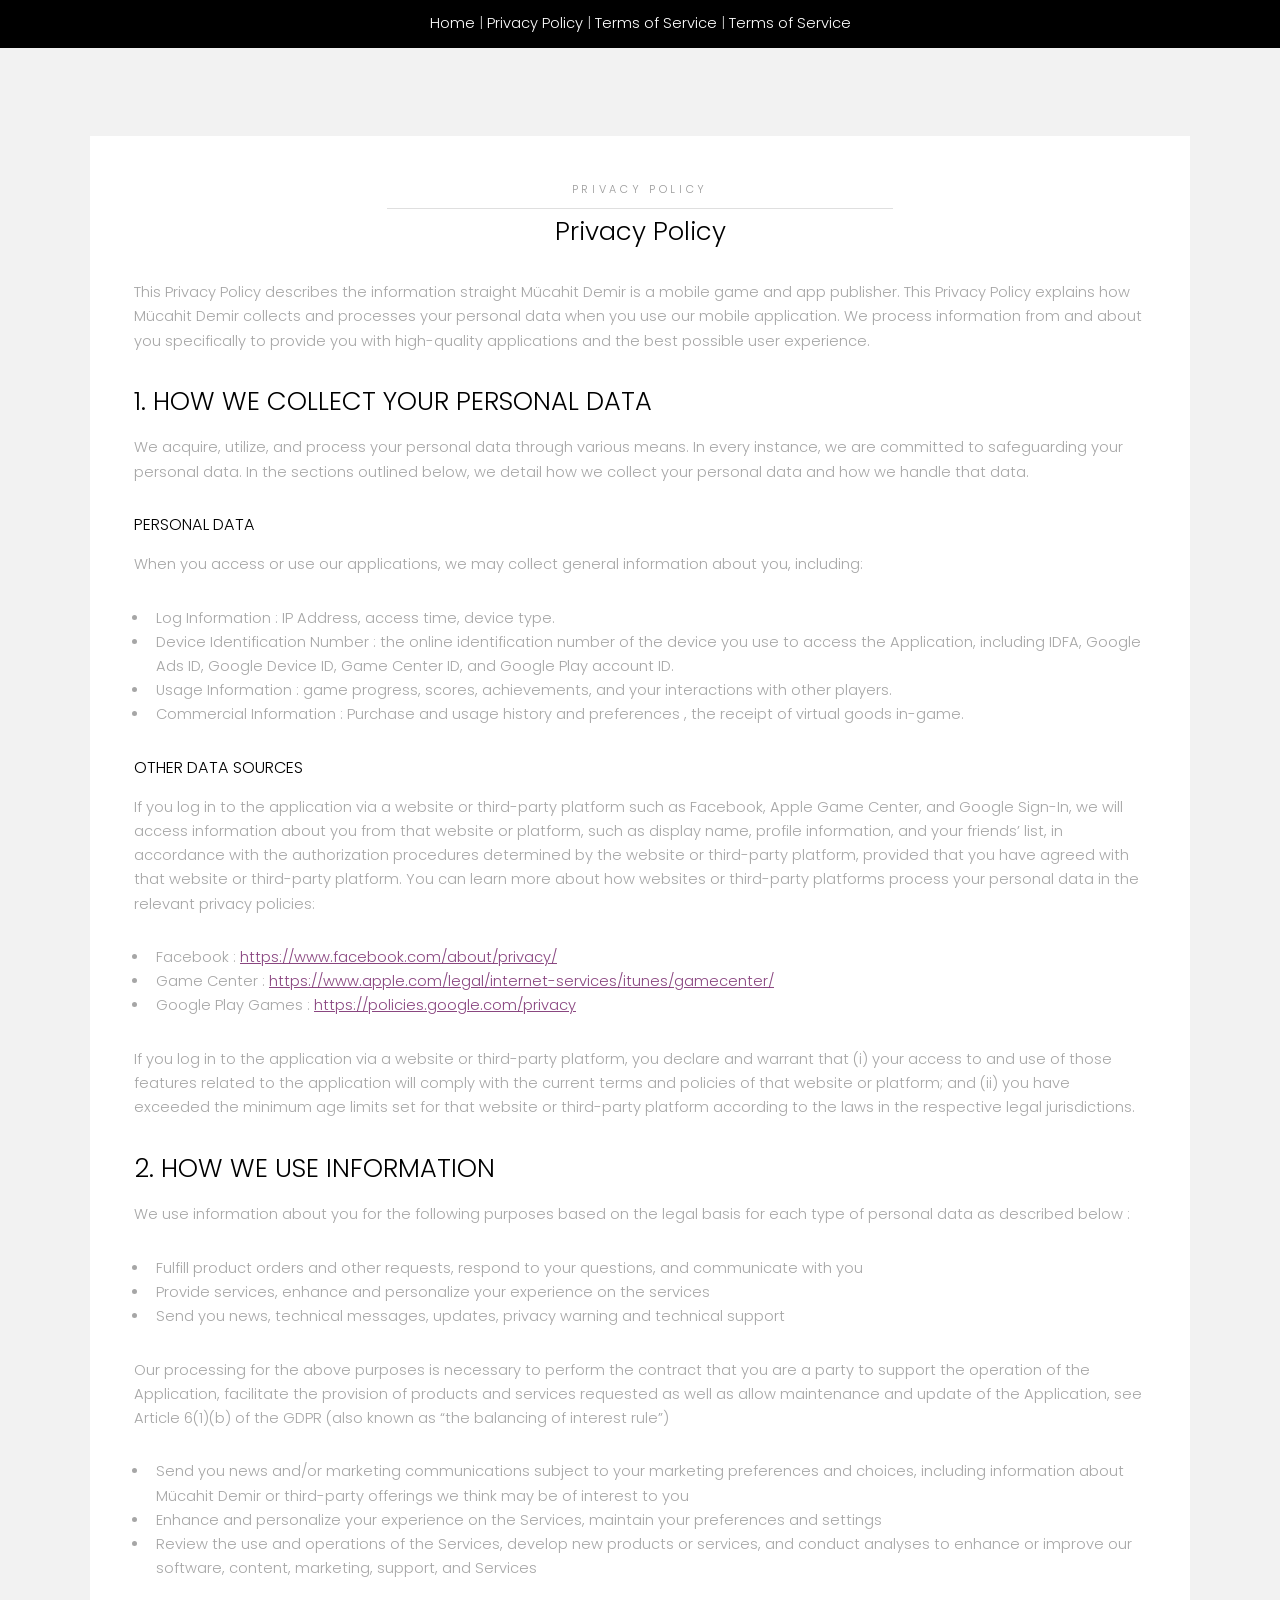
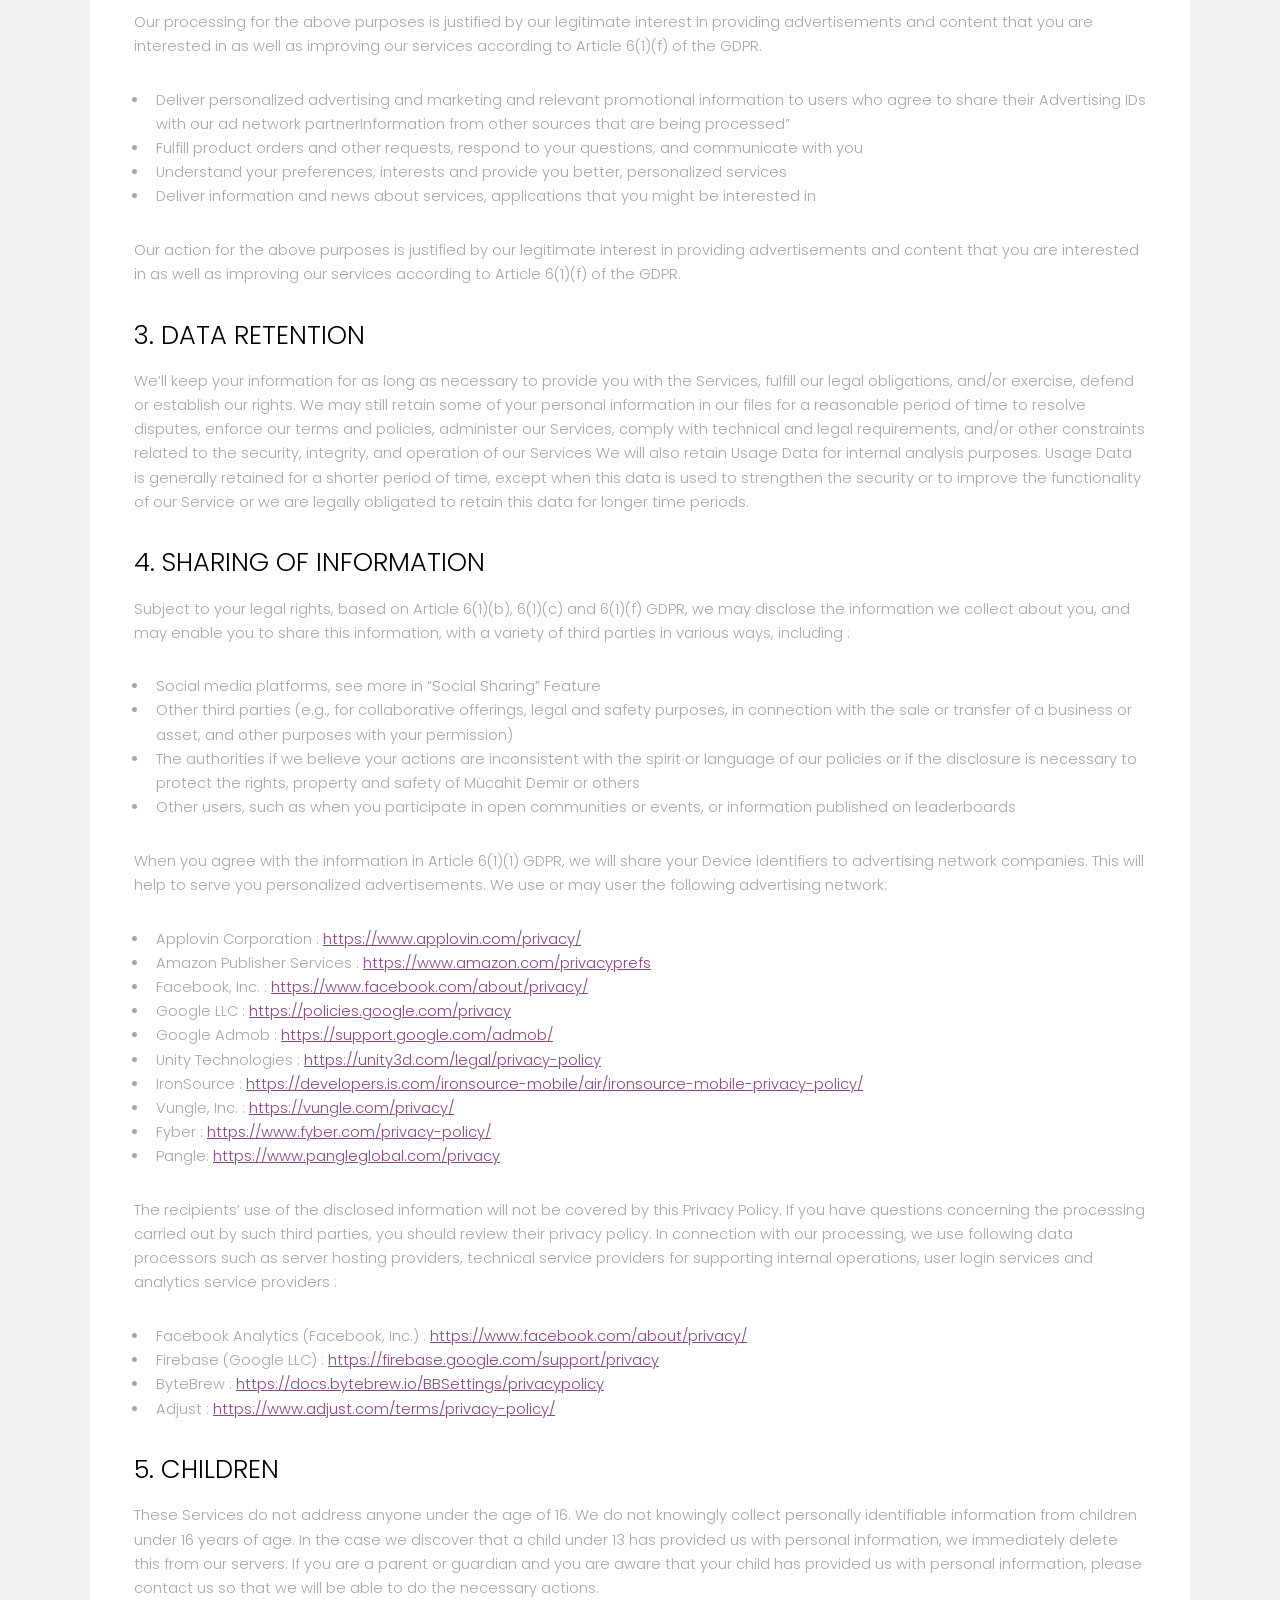
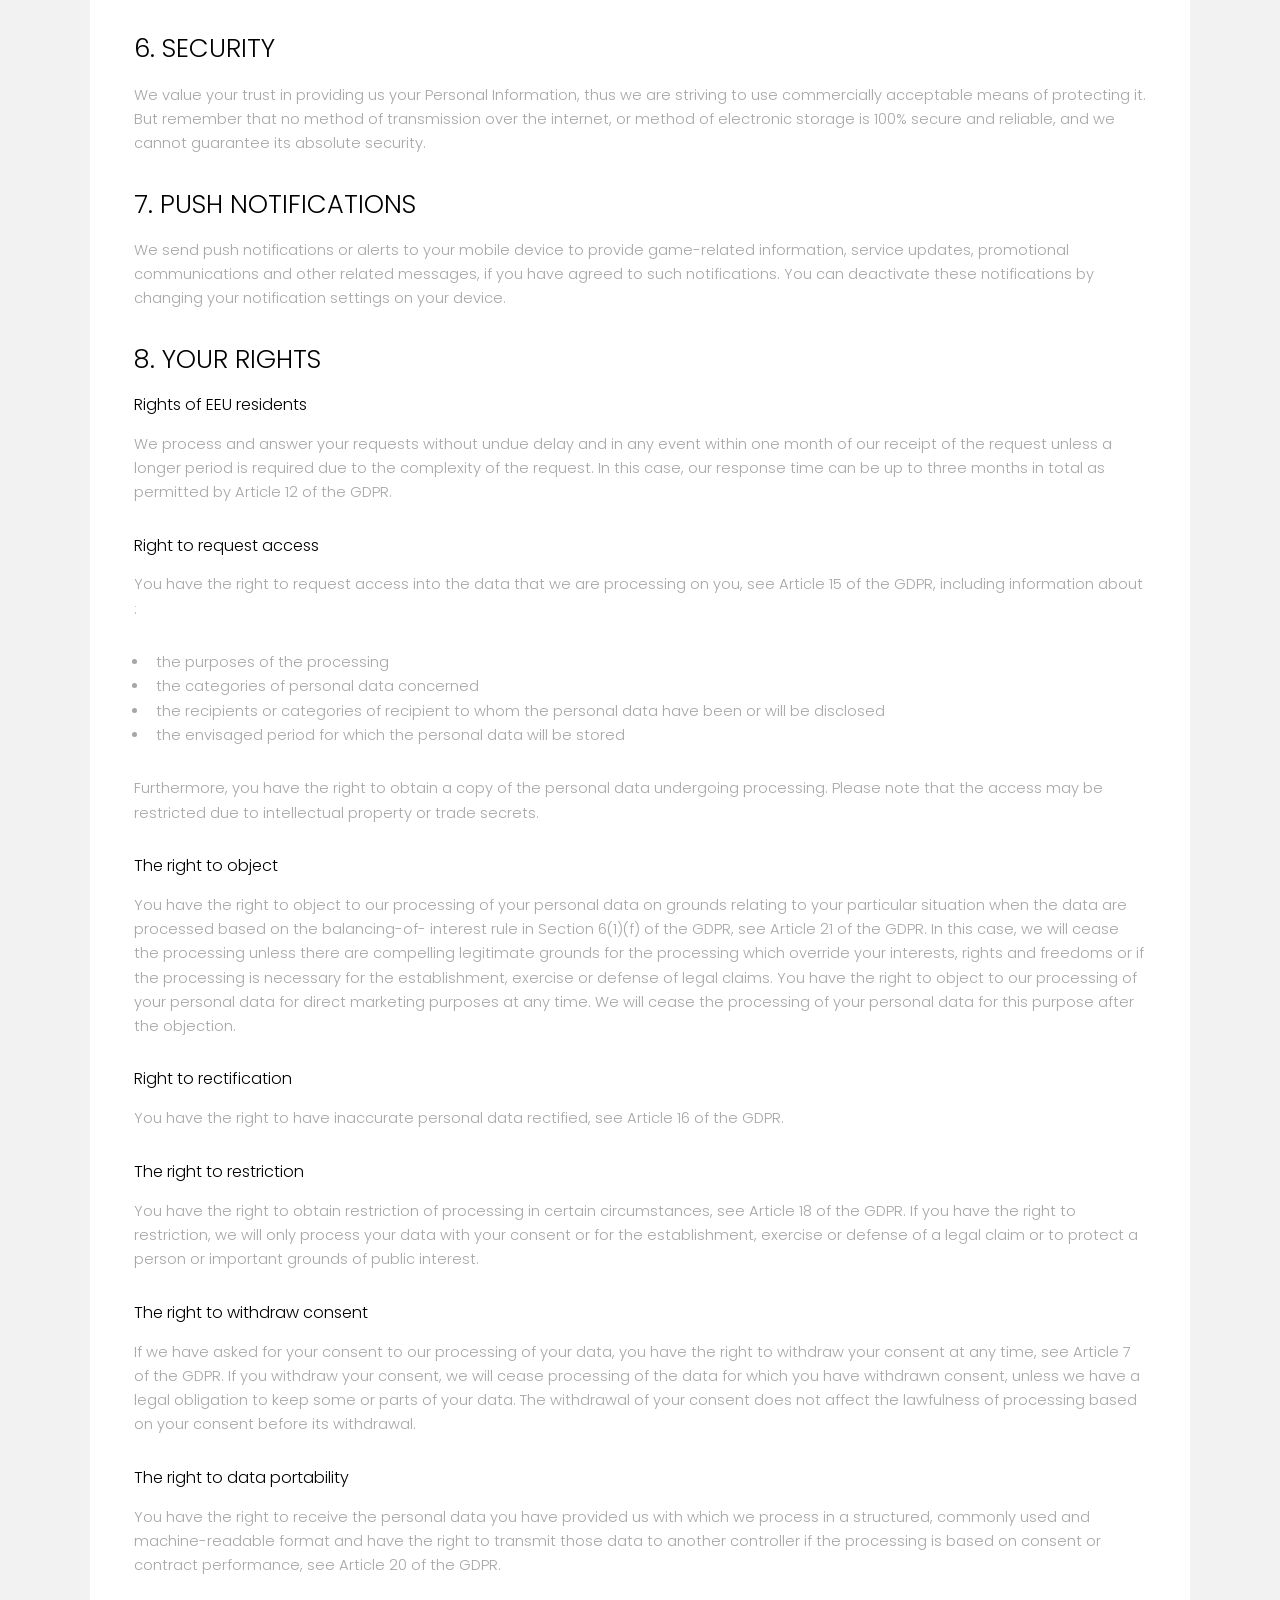
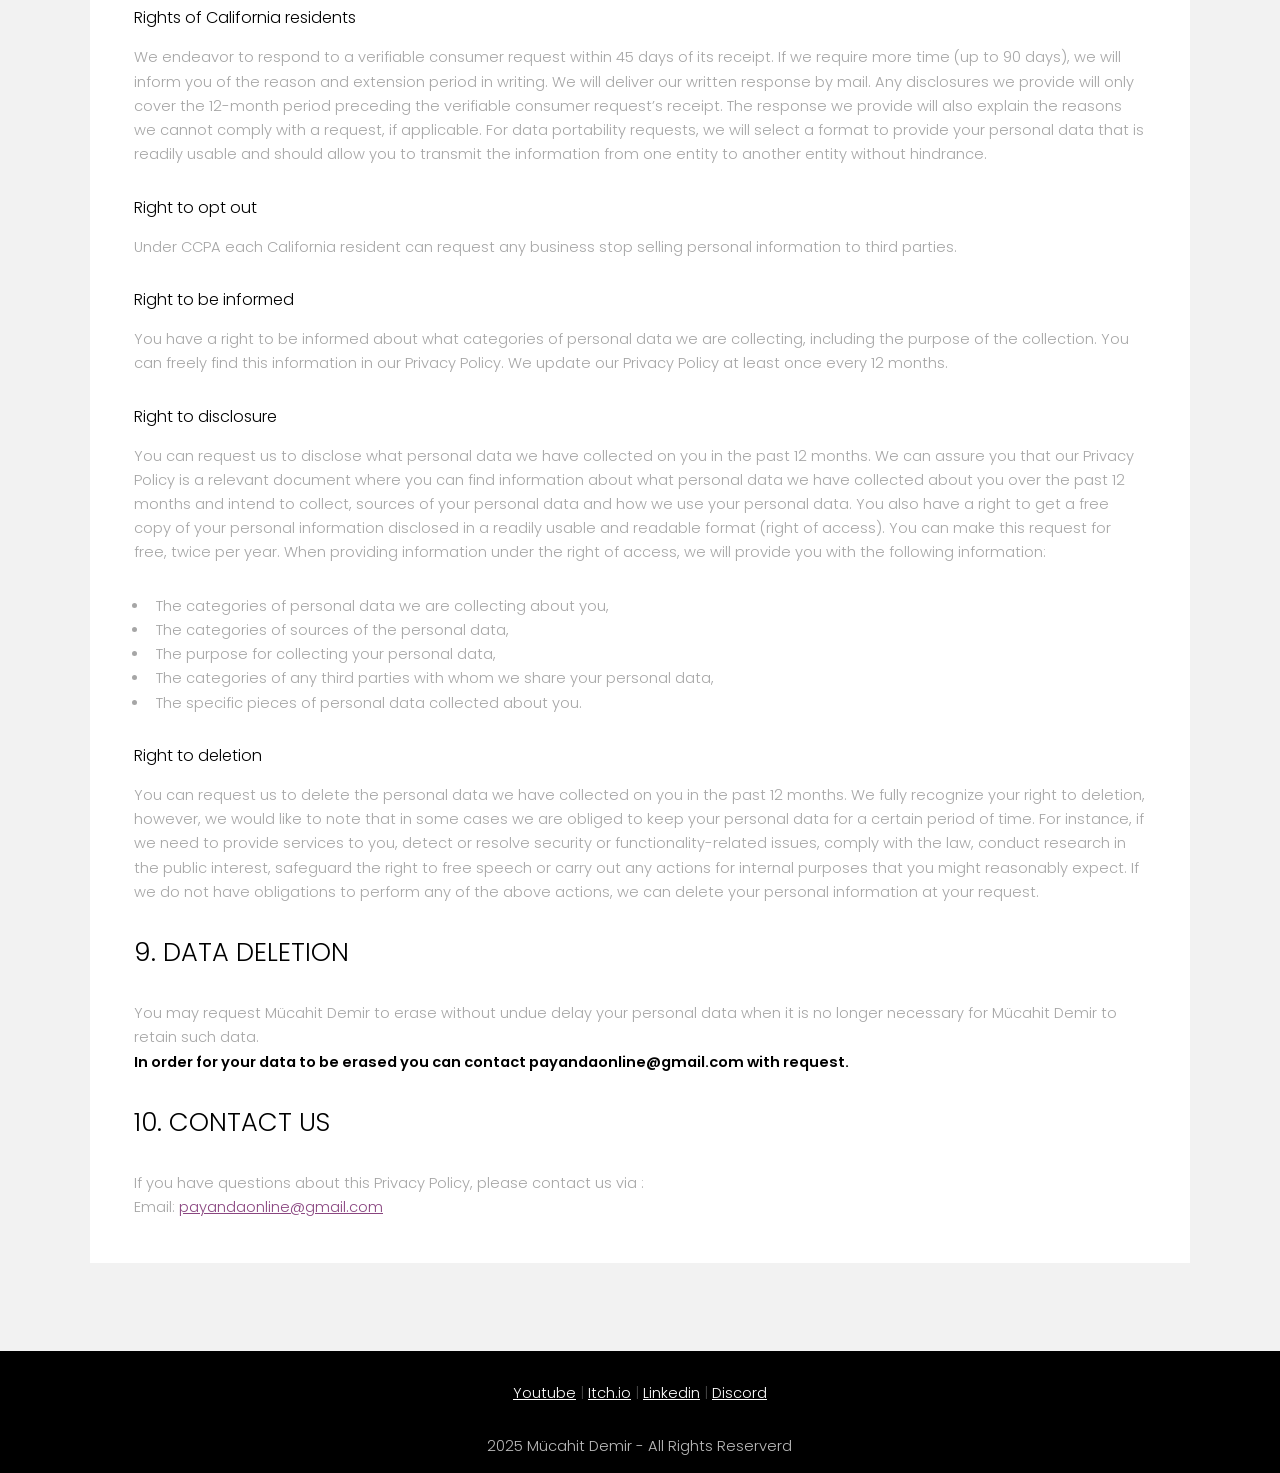
==== commit 112c93ee: "tos" ====
--- a/privacy-policy.html
+++ b/privacy-policy.html
@@ -11,9 +11,9 @@
 
     <!-- Header -->
     <header id="header" class="fit">
-        <div class="logo"><a href="index.html">Mücahit Demir</a></div>
+        <!-- <div class="logo"><a href="index.html">Mücahit Demir</a></div>-->
         <div class="nav">
-            <a href="index.html">Home</a> | <a href="privacy-policy.html">Privacy Policy</a>
+            <a href="index.html">Home</a> | <a href="privacy-policy.html">Privacy Policy</a> | <a href="terms-of-service.html">Terms of Service</a> | <a href="terms-of-service.html">Terms of Service</a>
         </div>
         <!-- Nav <div class="menu"><a href="#menu">Menu</a></div>-->
 
@@ -67,7 +67,7 @@
 
                     <p>Our processing for the above purposes is necessary to perform the contract that you are a party to support the operation of the Application, facilitate the provision of products and services requested as well as allow maintenance and update of the Application, see Article 6(1)(b) of the GDPR (also known as “the balancing of interest rule”)</p>
                     <ul>
-                        <li>Send you news and/or marketing communications subject to your marketing preferences and choices, including information about Scopely or third-party offerings we think may be of interest to you</li>
+                        <li>Send you news and/or marketing communications subject to your marketing preferences and choices, including information about Mücahit Demir or third-party offerings we think may be of interest to you</li>
                         <li>Enhance and personalize your experience on the Services, maintain your preferences and settings</li>
                         <li>Review the use and operations of the Services, develop new products or services, and conduct analyses to enhance or improve our software, content, marketing, support, and Services</li>
                     </ul>
@@ -102,7 +102,6 @@
 
                     <ul>
                         <li>Applovin Corporation : <a href="https://www.applovin.com/privacy/">https://www.applovin.com/privacy/</a></li>
-                        <li>AdColony : <a href="https://yandex.com/legal/international_ads_privacy_policy">https://yandex.com/legal/international_ads_privacy_policy</a></li>
                         <li>Amazon Publisher Services : <a href="https://www.amazon.com/privacyprefs">https://www.amazon.com/privacyprefs</a></li>
                         <li>Facebook, Inc. : <a href="https://www.facebook.com/about/privacy/">https://www.facebook.com/about/privacy/</a></li>
                         <li>Google LLC : <a href="https://policies.google.com/privacy">https://policies.google.com/privacy</a></li>
@@ -128,7 +127,7 @@
 
                     <h2>5. CHILDREN</h2>
 
-                    <p>These Services do not address anyone under the age of 13. We do not knowingly collect personally identifiable information from children under 13 years of age. In the case we discover that a child under 13 has provided us with personal information, we immediately delete this from our servers. If you are a parent or guardian and you are aware that your child has provided us with personal information, please contact us so that we will be able to do the necessary actions.</p>
+                    <p>These Services do not address anyone under the age of 16. We do not knowingly collect personally identifiable information from children under 16 years of age. In the case we discover that a child under 13 has provided us with personal information, we immediately delete this from our servers. If you are a parent or guardian and you are aware that your child has provided us with personal information, please contact us so that we will be able to do the necessary actions.</p>
 
                     <h2>6. SECURITY</h2>
                     <p>We value your trust in providing us your Personal Information, thus we are striving to use commercially acceptable means of protecting it. But remember that no method of transmission over the internet, or method of electronic storage is 100% secure and reliable, and we cannot guarantee its absolute security. </p>
@@ -216,7 +215,8 @@
     <!-- Footer -->
     <footer id="footer">
         <div class="container">
-            <a href="index.html">Home</a> | <a href="privacy-policy.html">Privacy Policy</a>| <a href="https://www.youtube.com/@po-mucahitdemir">Youtube</a>
+            <a href="https://www.youtube.com/@po-mucahitdemir">Youtube</a> | <a href="https://payandaonline.itch.io">Itch.io</a> | <a href="https://www.linkedin.com/in/po-mucahitdemir/">Linkedin</a> | <a href="https://discord.gg/xzuDQPKrAr">Discord</a>
+            <!-- <a href="index.html">Home</a> | <a href="privacy-policy.html">Privacy Policy</a> | <a href="terms-of-service.html">Terms of Service</a> | <a href="https://www.youtube.com/@po-mucahitdemir">Youtube</a> -->
             <p></p>
             <div class="copyright">2025 Mücahit Demir - All Rights Reserverd</div>
         </div>
